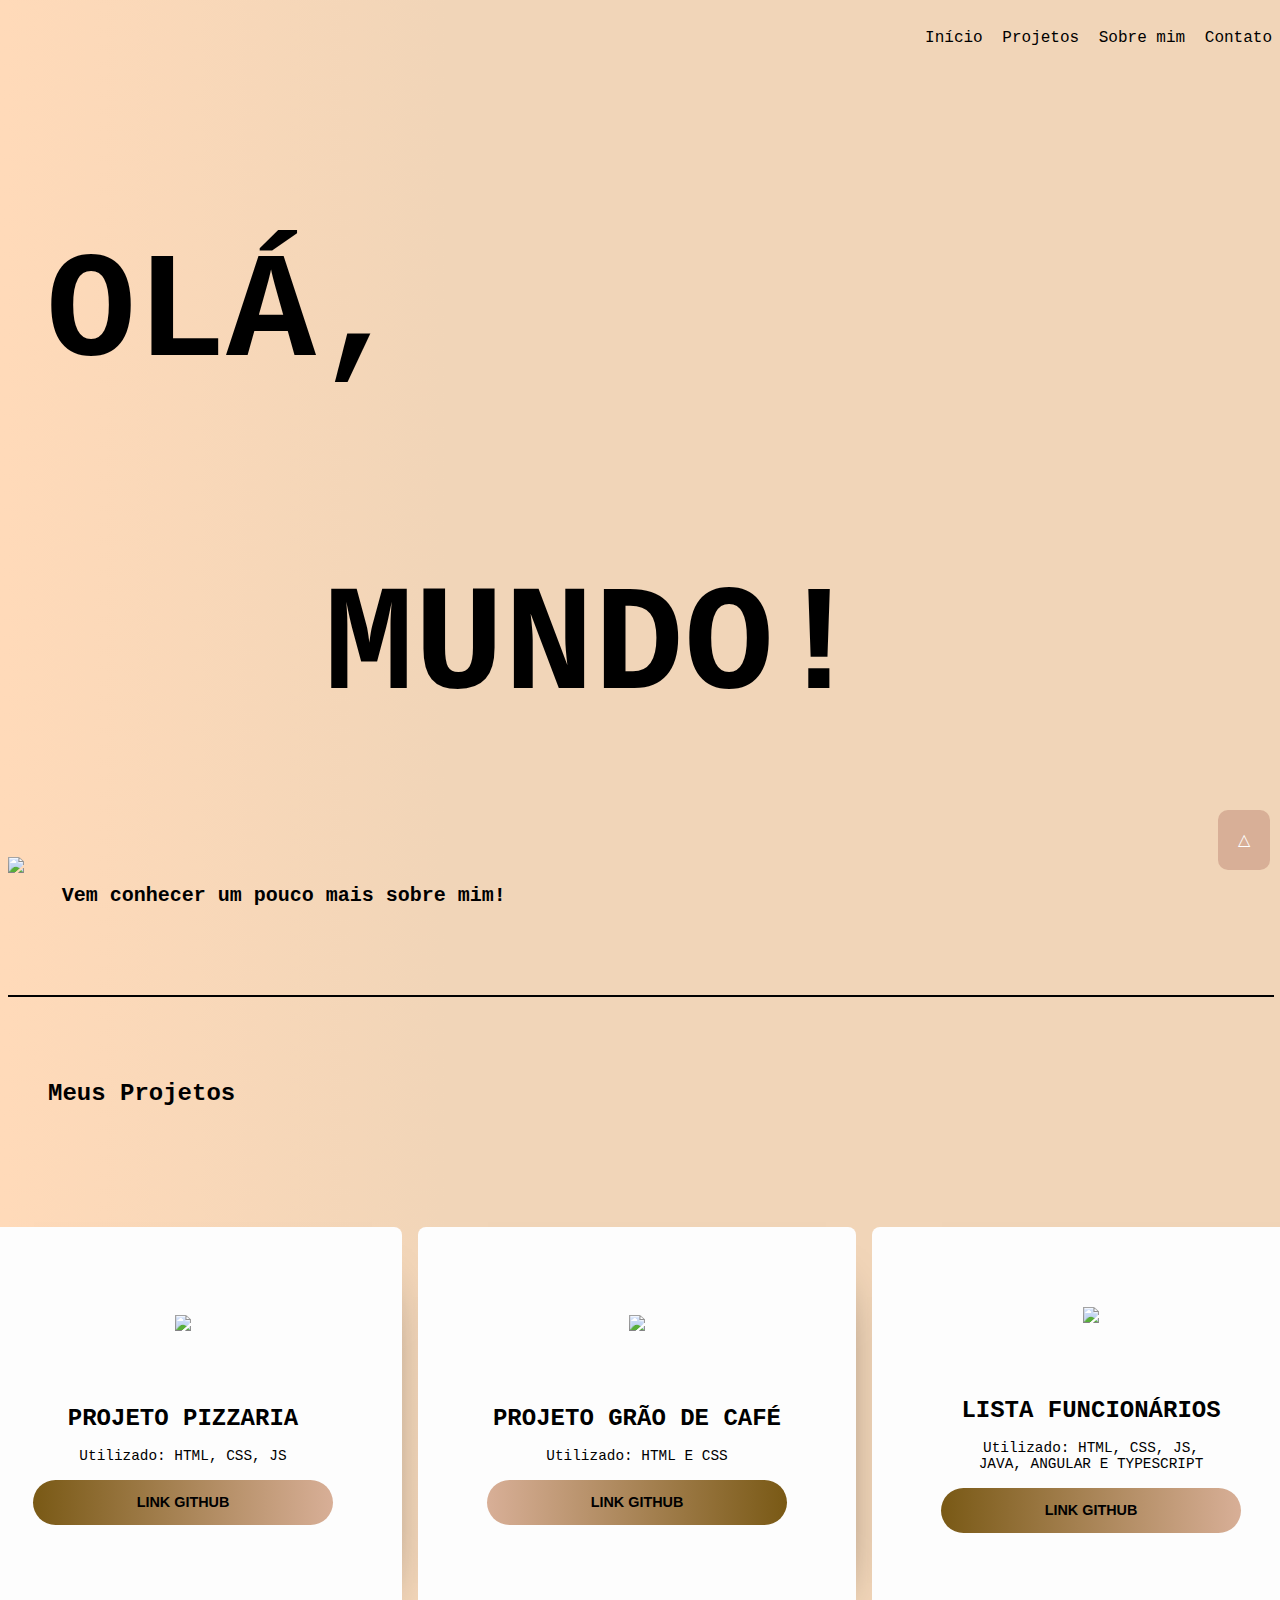
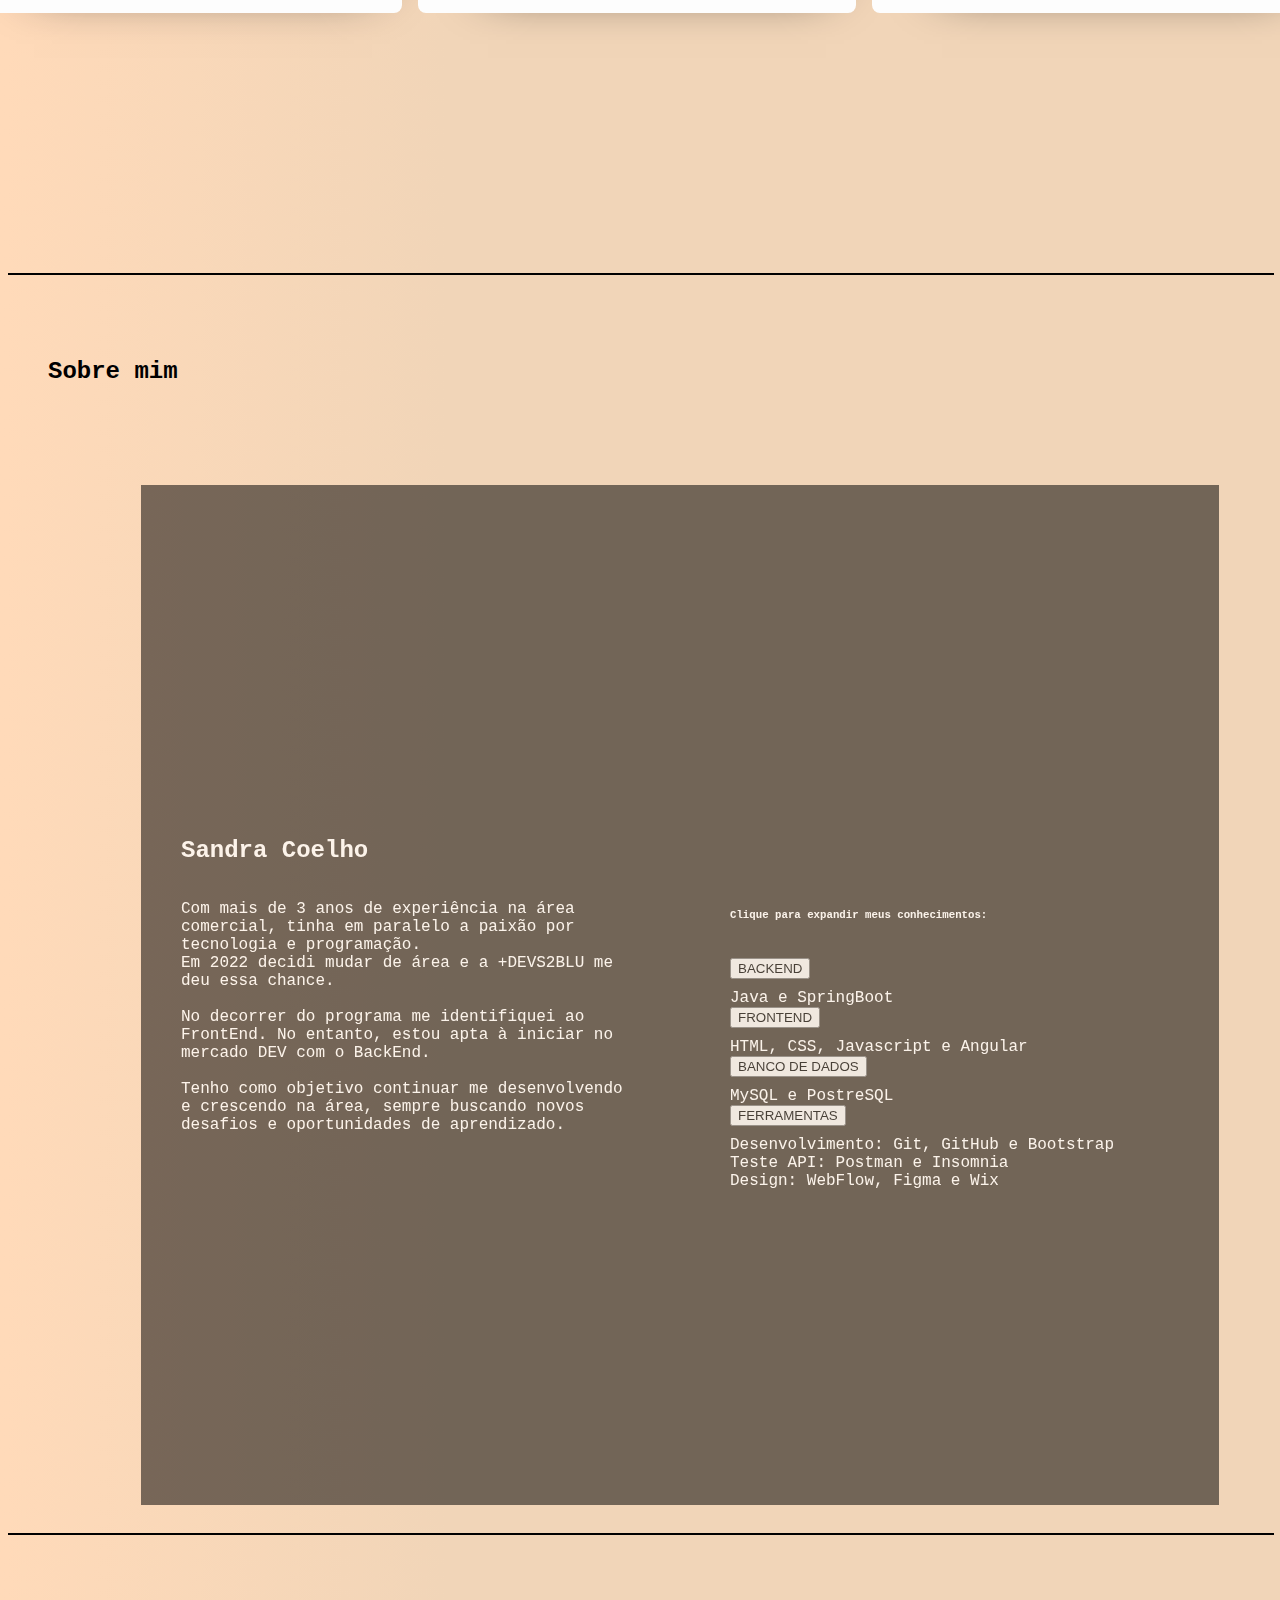
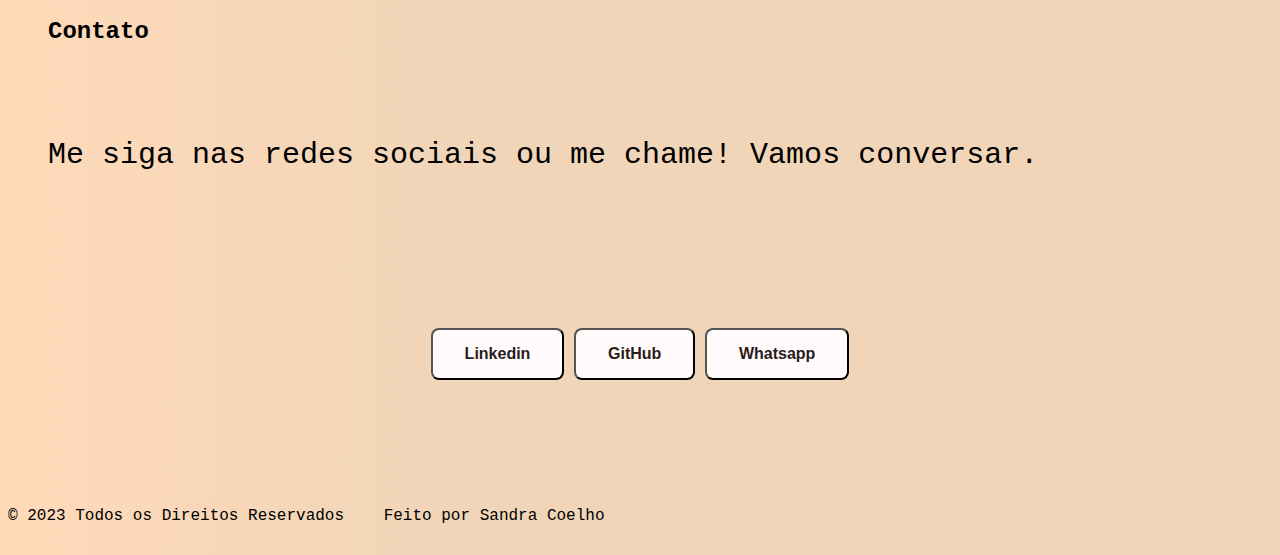
==== index.html @ 4a363ee5 "responsividade sobre mim e ajuster de cor" ====
<!DOCTYPE html>
<html lang="en">
<head>
    <meta charset="UTF-8">
    <meta http-equiv="X-UA-Compatible" content="IE=edge">
    <meta name="viewport" content="width=device-width, initial-scale=1.0">
    <link rel="stylesheet" href="css/bootstrap.min.css">
    <link rel="stylesheet" href="icofont/icofont.min.css">
    <link rel="stylesheet" href="css/main.css">
       
    <title>Sandra Coelho</title>
</head>
<body>

<nav class="navbar">
        <!-- NAVEGAÇÃO MENU -->
    <ul class="nav-links">
        <!-- CHECKBOX  -->
        <input type="checkbox" id="checkbox_toggle" />
        <label for="checkbox_toggle" class="hamburger">&#9776;</label>
        <!-- NAVEGAÇÃO MENUS -->
        <div class="menu">
        <ul>     
        <li><a href="#secao0">Início</a></li>       
        <li><a href="#secao1">Projetos</a></li>
        <li><a href="#secao2">Sobre mim</a></li>           
        <li><a href="#secao3">Contato</a></li>           
        </ul>
    </div>
     </ul>
</nav>
   
    <!--BOTÃO VOLTAR AO TOPO-->
    <abbr title="VOLTE AO TOPO"><a id="link-topo" href="#" alt="Volte ao topo!">△</a></abbr>

<main id="secao0">
    <H2 class="hello">OLÁ,</H2>
    <H2 class="world">MUNDO!</H2>
    <div class="lado">
    <img class="tchau" src="img/tchau.png" width="30px">
    <h4 class="bem-vindo">Vem conhecer um pouco mais sobre mim!</h4>    
    </div>  
    
    <div class="iconsSocial">
        <a href="https://www.linkedin.com/in/sandra-coelho-38a08317a/" target="_blank"><i class="icofont-linkedin"></i></a> 
        <a href="https://api.whatsapp.com/send?phone=5547991104702&text=Oi!%20Acabei%20de%20ver%20seu%20portf%C3%B3lio.%20Vamos%20conversar?%20:)" target="_blank"><i class="icofont-whatsapp"></i></a>
        <a href="https://github.com/cuelhosandra" target="_blank"><i class="icofont-github"></i></a>
    </div>
</main> 
<br><br>
<div class="linha-divisoria"></div>

<!--CARDS COM ALGUNS PROJETOS-->
<h2 class="aquiEstao" id="secao1">Meus Projetos</h2>
<main class="cards">
    <div class="espaco">
    <section class="card contact">
        <div class="icon">
            <img src="img/cafe5.jpg">
        </div>
        <h3>PROJETO PIZZARIA</h3>
        <span>Utilizado: HTML, CSS, JS</span>
        <a href="https://github.com/cuelhosandra/ImersaoAlura" target="_blank"><button>Link GitHub</button></a>
    </section>
    <section class="card shop">
        <div class="icon">
            <img src="img/cafe.jpg">
        </div>
        <h3>PROJETO GRÃO DE CAFÉ</h3>
        <span>Utilizado: HTML E CSS</span>
        <a href="https://github.com/cuelhosandra/GraodeCafe" target="_blank"><button>Link GitHub</button></a>
    </section>
    <section class="card about">
        <div class="icon">
            <img src="img/cafe3.jpg">
        </div>
        <h3>LISTA FUNCIONÁRIOS</h3>
        <span>Utilizado: HTML, CSS, JS, JAVA, ANGULAR E TYPESCRIPT </span>
        <a href="https://github.com/cuelhosandra/ImersaoAlura" target="_blank"><button>Link GitHub</button></a>
    </section>
    </div>  
</main>

<div class="linha-divisoria"></div>

  <main id="secao2">        
    <h2 class="sobreMim">Sobre mim</h2>          
</main>
<div class="section-2 wf-section">
    <div class="wrapper about">
        <div class="column about">
            <div class="project-info head">                
                <br>
                <h2>Sandra Coelho</h2>
                <div style="display:flex;">                    
                    <p style="flex:1" clas="textoSobre">Com mais de 3 anos de experiência na área comercial, tinha em paralelo a paixão por tecnologia e programação.<br>            
                    Em 2022 decidi mudar de área e a +DEVS2BLU me deu essa chance.<br><br>
                  No decorrer do programa me identifiquei ao FrontEnd. No entanto, estou apta à iniciar no mercado DEV com o BackEnd.<br><br> 
                    Tenho como objetivo continuar me desenvolvendo e crescendo na área, sempre buscando novos desafios e oportunidades de aprendizado.</p>
                    <p class="textoSobre-mobile">Após me identificar com a área DEV, decidi sair do setor comercial e por meio do programa +DEVS2BLU, tive a oportunidade de criar conhecimentos incríveis. Meu objetivo é buscar novos desafios e oportunidades de aprendizado.</p>


                        <div class="linguagens" style="flex:1;">
                        <h6>Clique para expandir meus conhecimentos: <br><br></h6>                        
                        <button type="button" class="btn btn-light" data-toggle="collapse" data-target="#demo1">BACKEND</button>
                        <div id="demo1" class="collapse">Java e SpringBoot</div>
                        <button type="button" class="btn btn-light" data-toggle="collapse" data-target="#demo2">FRONTEND</button>
                        <div id="demo2" class="collapse">HTML, CSS, Javascript e Angular</div>    
                        <button type="button" class="btn btn-light" data-toggle="collapse" data-target="#demo3">BANCO DE DADOS</button>
                        <div id="demo3" class="collapse">MySQL e PostreSQL</div>
                        <button type="button" class="btn btn-light" data-toggle="collapse" data-target="#demo4">FERRAMENTAS</button>
                        <div id="demo4" class="collapse">Desenvolvimento: Git, GitHub e Bootstrap <br> Teste API: Postman e Insomnia <br> Design: WebFlow, Figma e Wix</div>    
                    </div>
                </div>
            </div>
        </div>
    </div>
</div>
<br>
<div class="linha-divisoria"></div>
<!--CONTATOS-->
<main id="secao3">
    <h2 class="contato">Contato</h2>
    </div>        
</main>

<p class="textoSocial">Me siga nas redes sociais ou me chame! Vamos conversar.</p>
<div class="contatos">
    <!-- <h2>Escolha a rede social:</h2>     -->
    <section class="container-contatos">
    <div class="linksContatos">
    <a href="https://www.linkedin.com/in/sandra-coelho-38a08317a/" target="bla
    " class="linkedin"><button class="botao">Linkedin</button></a>
    <a href="https://github.com/cuelhosandra" target="blank" class="github"><button class="botao">GitHub</button></a>
    <a href="https://api.whatsapp.com/send?phone=5547991104702&text=Oi!%20Acabei%20de%20ver%20seu%20portf%C3%B3lio.%20Vamos%20conversar?%20:)" target="blank" class="whatsapp"><button class="botao">Whatsapp</button></a>
    </div>
</div>
    </section>
  
    <!--FOOTER-->
<footer class="page-footer"> 
  <div class="container">
  © 2023 Todos os Direitos Reservados
  <a class="right" href="https://www.linkedin.com/in/sandra-coelho-38a08317a/" target="bl
  ">Feito por Sandra Coelho</a> 
  </div>  
</footer>
        
    <script src="https://code.jquery.com/jquery-3.2.1.slim.min.js" integrity="sha384-KJ3o2DKtIkvYIK3UENzmM7KCkRr/rE9/Qpg6aAZGJwFDMVNA/GpGFF93hXpG5KkN" crossorigin="anonymous"></script>
    <script src="https://cdnjs.cloudflare.com/ajax/libs/popper.js/1.12.9/umd/popper.min.js" integrity="sha384-ApNbgh9B+Y1QKtv3Rn7W3mgPxhU9K/ScQsAP7hUibX39j7fakFPskvXusvfa0b4Q" crossorigin="anonymous"></script>
    <script src="https://maxcdn.bootstrapcdn.com/bootstrap/4.0.0/js/bootstrap.min.js" integrity="sha384-JZR6Spejh4U02d8jOt6vLEHfe/JQGiRRSQQxSfFWpi1MquVdAyjUar5+76PVCmYl" crossorigin="anonymous"></script>
    <scipt src="js/bootstrap.bundle.min.js"></script>
    <script src="js/app.js"></script>

</body>
</html>
---- css/main.css ----
body{
background: linear-gradient(90deg, #ffdab9 0%, #f1d5b8 35%);
font-family: 'Courier New', Courier, monospace;
}


/*PROPRIEDADES DA NAVBAR*/
a {
    text-decoration: none;
   }
li {
    list-style: none;
   }
   .navbar {
    display: flex;
    align-items: center;
    height: 60px;
  }
  
  .nav-links {
    display: flex;
    align-items: center;
    justify-content: flex-end;
    height: 100%;
    flex: 1;
  }
  
  .menu {
    display: flex;
    align-items: center;
    justify-content: flex-end;
    list-style: none;
    flex-wrap: nowrap;
    height: 100%;
  }
  
  .menu li {
    display: inline-block;
    margin-left: 10px;
    
  }
   .nav-links a {
    color: black;

   }
   
   .menu li:hover {
    background-color: #ffcb9e;
    border-radius: 5px;
    transition: 0.3s ease;
    padding: 19px;
   }
   .menu li {
    margin-left: 10px;
   }
 
  

input[type=checkbox]{
    display: none;
   } 
   /*HAMBURGER MENU*/
   .hamburger {
    display: none;
    font-size: 24px;
    user-select: none;
   }
    /*RESPONSIVIDADE NAVBAR*/
   @media (max-width: 768px) {
   .menu { 
    display:none;
    position: absolute;
    background-color:#ffcb9e;
    right: 0;
    left: 0;
    text-align: center;
    padding: 16px 0;
   }
   .menu li:hover {
    display: inline-block;
    background-color:#ffdab9;
    transition: 0.3s ease;
   }
   .menu li + li {
    margin-top: 12px;
   }
   input[type=checkbox]:checked ~ .menu{
    display: block;
   }
   .hamburger {
    display: block;
   }
 
   }

/*INÍCIO */

.hello, .world{
    font-size: 150px;
}

.hello{
    padding: 3%;
}
.world{
    padding-left: 25%;
    font-weight: bold;
}

.bem-vindo, .fiqueAVontade{
    color: rgb(0, 0, 0);
    font-size: 20px;
    padding-left: 4%;
}

.lado{
    display: flex;
    justify-content:left;
    padding-right: 53%;
    
}

.empurrar{
    float: right;
}


.aquiEstao, .sobreMim, .contato{
    padding-top: 5%;
    padding-left: 40px;
    font-weight: bold;
    color: rgb(0, 0, 0);
}

.iconsSocial{
    padding-top: 25px;
    padding-left: 58px;
    font-size: 25px;
}

.iconsSocial i{
    color: black;
}


/*LINK TOPO*/

#link-topo{
    text-decoration: none;
    color: white;
    background-color: #d8af97;
    padding: 20px;
    border-radius: 10px;
    position: fixed;
    right: 10px;
    bottom: 30px;   
}

#link-topo:hover{
    background-color: #ffda89;
}


/*CARDS - PROJETOS*/

main.cards {
    display: flex;
    justify-content: center;
    padding: 260px;
    padding-top: 100px;
    padding-left: 270px;
}

main.cards .espaco {
    display: flex;
}

main.cards section.card {
    display: flex;
    flex-direction: column;
    justify-content: center;
    align-items: center;
    text-align: center;
    background: rgb(253, 253, 253);
    padding: 5rem 1.5rem;
    border-radius: 8px;
    max-height: 300px;
    width: 390px;
    overflow: hidden;
    margin-right: 1rem;

}

main.cards section.card:first-child {
    margin-left: 0;
}

main.cards section.card .icon {
    width: 94px;
    height: 74px;
}

main.cards section.card img {
    width: 100%;
}

main.cards section.card h3 {
    font-size: 24px;
    margin: 16px 0;
}

main.cards section.card span {
    font-weight: 380;
    max-width: 240px;
    font-size: 90%;
    margin-bottom: 16px;
}

main.cards section.card button {
    padding: 0.5rem 1rem;
    text-transform: uppercase;
    border-radius: 32px;
    border: 0;
    cursor: pointer;
    font-size: 90%;
    width: 300px;
    height: 45px;
    font-weight: bold;
    color: #000000;
    margin-bottom: 16px 0;
}

main.cards section.card.contact button {
    background: linear-gradient(to right, #795915, #d8af97);
}
main.cards section.card.shop button {
    background: linear-gradient(to right, #d8af97, #795915);
}
main.cards section.card.about button {
    background: linear-gradient(to right, #795915, #d8af97);
}

main.cards section.card.contact {
    box-shadow: 20px 20px 50px -50px #1a191b;
}
main.cards section.card.shop {
    box-shadow: 20px 20px 50px -50px #000000;
}
main.cards section.card.about {
    box-shadow: 20px 20px 50px -50px #080707;
}

.linha-divisoria {
    width: 100%;
    border: 1px solid #000;
    
}

/*SOBRE MIM*/

.textoSobre-mobile {
    display: none;
  }
.wrapper.about{
    background-image: url(../img/avatar.png);
    background-repeat: no-repeat;
    background-position: right;
    background-size: 50% 50%;      
    opacity: 70%;
    padding: 5em 1px 10px 1px;

}
.column.about{
    display: -webkit-box;
    display: -webkit-flex;
    display: -ms-flexbox;
    display: flex;
    overflow: visible;
    width: 50%;
    height: auto;
    min-height: 100vh;
    padding-left: 15vw;
    -webkit-box-align: center;
    -webkit-align-items: center;
    -ms-flex-align: center;
    align-items: center;
    -webkit-box-flex: 0;
    -webkit-flex: 0 0 auto;
    -ms-flex: 0 0 auto;
    flex: 0 0 auto;
    background-color: rgba(0, 0, 0, 0.75);
    color: white;
}

.column.about:hover{
    background-color: rgba(0, 0, 0, 0.75);
    opacity: 1;
}

.wrapper-info.about{
    width: 100%;
    padding-top: 5vh;
    padding-bottom: 5vh;
    border-bottom: 1px none #e4e4e4;

}

.column.about{
    width: auto;
    padding-right: 10vw;
    padding-left: 10vw;
}

.column.about{
    width: 100%;
}

.column.about{
    padding: 60px 40px;
}

.wrapper-info.about{
    padding-right: 40px;
    padding-left: 40px;
    -webkit-box-orient: vertical;
    -webkit-box-direction: normal;
    -webkit-flex-direction: column;
    -ms-flex-direction: column;
    flex-direction: column;
}

button.btn {
    display: block;
    margin-bottom: 10px;
    
    
}

.linguagens{
    padding-left: 100px;
}

/*CONTATOS*/

.contatos{
    display: flex;
    justify-content: space-around;
    padding: 10%;
}
.botao {
    background-color: rgb(255, 251, 251); 
    border-radius: 8px;
    color: rgb(44, 27, 27);
    font-weight: bold;
    padding: 15px 32px;
    text-align: center;
    text-decoration: none;
    display: inline-block;
    font-size: 16px;
}

.botao:hover {
    box-shadow: 0 12px 16px 0 rgba(0,0,0,0.24), 0 17px 50px 0 rgba(0,0,0,0.19);
} 



/* limitar altura do card*/
.card-img{
    max-height: 250px;
    overflow: hidden;
}

.textoSocial{
    padding-top: 5%;
    padding-left: 40px;
    font-size: 30px;
    color: rgb(0, 0, 0);
}

/*FOOTER*/
.right{
    text-decoration: none;
    color: #000;
    padding: 30px;
}

.right:hover{   
    color: #967735;
}
@media screen and (max-width: 720px){
.page-footer {
    font-size: 15px;
    bottom: 12px;
    padding: 30px;
    display: flex;
    flex-wrap: wrap;
    }    

.container{
    /* width: 300px; */
    height: 300px;
}

}

.section-2 {
    max-width: 1000px;
    margin: 0 auto;
  }
/*RESPONSIVIDADE*/
@media screen and (max-width: 720px) {

    body{
        background: linear-gradient(#fff0ef, #f1eae2);
    }
    .hello, .world {
        font-size: 50px;   
    }

    .hello{
        display: flex;
        justify-content: left;
        padding-left: 50px;
    }
    .bem-vindo{     
        font-size: 12px;
        padding-top: 15px;
    }

    .iconsSocial{
        padding-top: 0%;
        padding-left: 25px;
    }

    .tchau{
        height: 33px;
        padding-top: 15px;
    }

    main.cards {
        display: block;
        padding-left: 0;
      }
      main.cards section.card {
        width: 100%;
        margin-bottom: 32px;
      }
      main.cards section.card:last-child {
        margin-bottom: 0;
      }
    
    /* main.cards {
        padding-left: 0;
      
      }
      main.cards section.card {
        width: 100%;
      }
    main.cards {
        flex-direction: column;   
        padding-left: 40px; 
    }

    main.cards section.card {
        margin-left: 0;
        margin-bottom: 32px;
        width: 305px;
    }

    main.cards section.card:last-child {
        margin-bottom: 0;
    }

    main.cards section.card button {
        font-size: 70%;
        width: 250px;
    } */

    .aquiEstao, .sobreMim, .contato{
        padding-right: 140px;
        padding-top: 40px;
    }
  
    .wrapper.about{
        background-image: url(../img/avatar.png);
        background-repeat: no-repeat;
        background-position: right;
        background-size: 100%;      
        opacity: 70%;
        padding: 5em 1px 10px 1px;
    
    }
    .about {
        width: 100%;
      }

      .wrapper .column.about .project-info.head p {
        display: none;
      }

      .wrapper .column.about .project-info.head h6 {
        font-size:12px;
        align-items: center;
      }

      .wrapper .column.about .project-info.head .textoSobre-mobile {
        display: block;
        text-align: center;
        font-size: 12px;
        padding-left: 90px;
    }


    .wrapper.about .column.about .project-info > div {
        display: flex;
        flex-direction: row-reverse;
        align-items: center;
      }
      
      .linguagens {
        flex: 1;
        padding-left: 10px;
      }
      
      .textoSobre {
        flex: 1;
        margin-right: 20px;
      }

      .btn {
        padding: 0.5rem 0.8rem;
        border-radius: 0.25rem;
        font-size: 12px;

      }
      h2 {
        font-size: 2rem;
    }

    .container-contatos {
        flex-direction: column; 
        text-align: center; 
      }
      
    .linkedin {
        padding: 10px;
        flex: 50%;
      }

    .github {
        padding: 10px;
        flex: 50%;
      }    

}
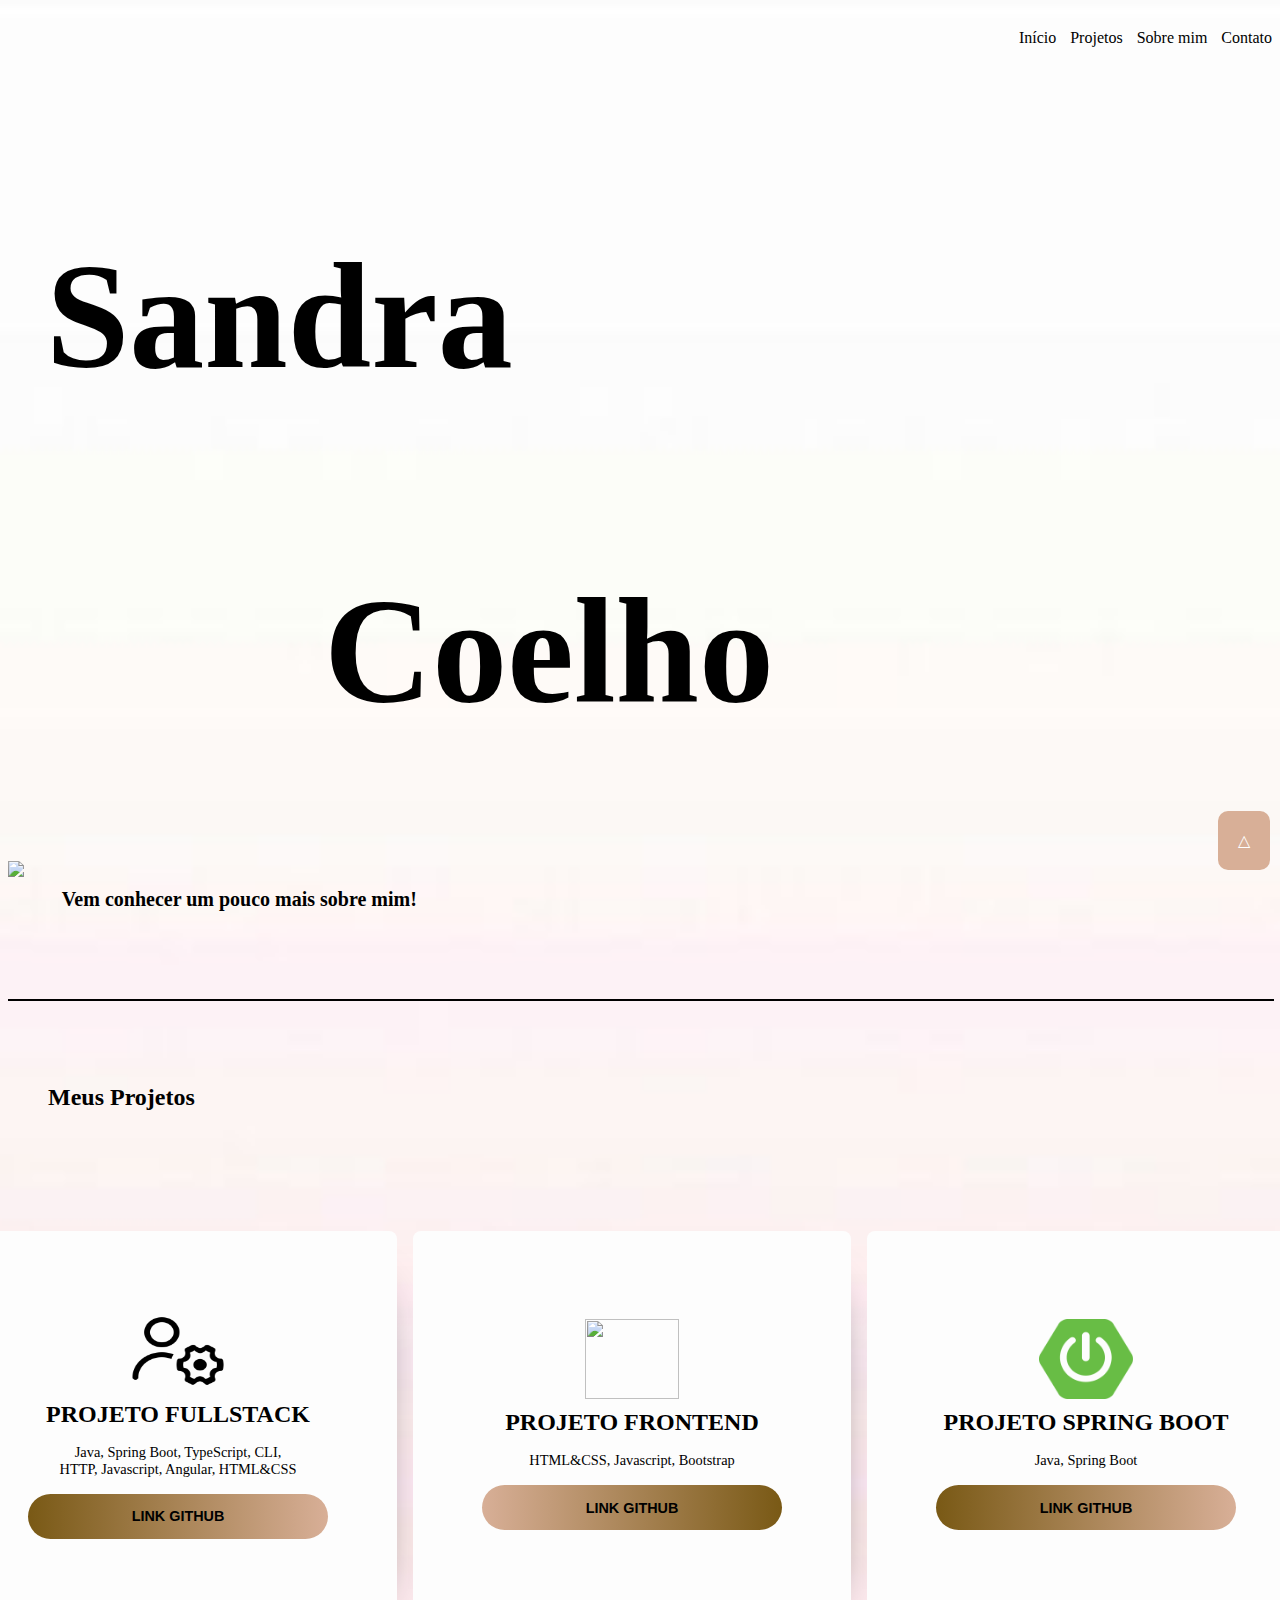
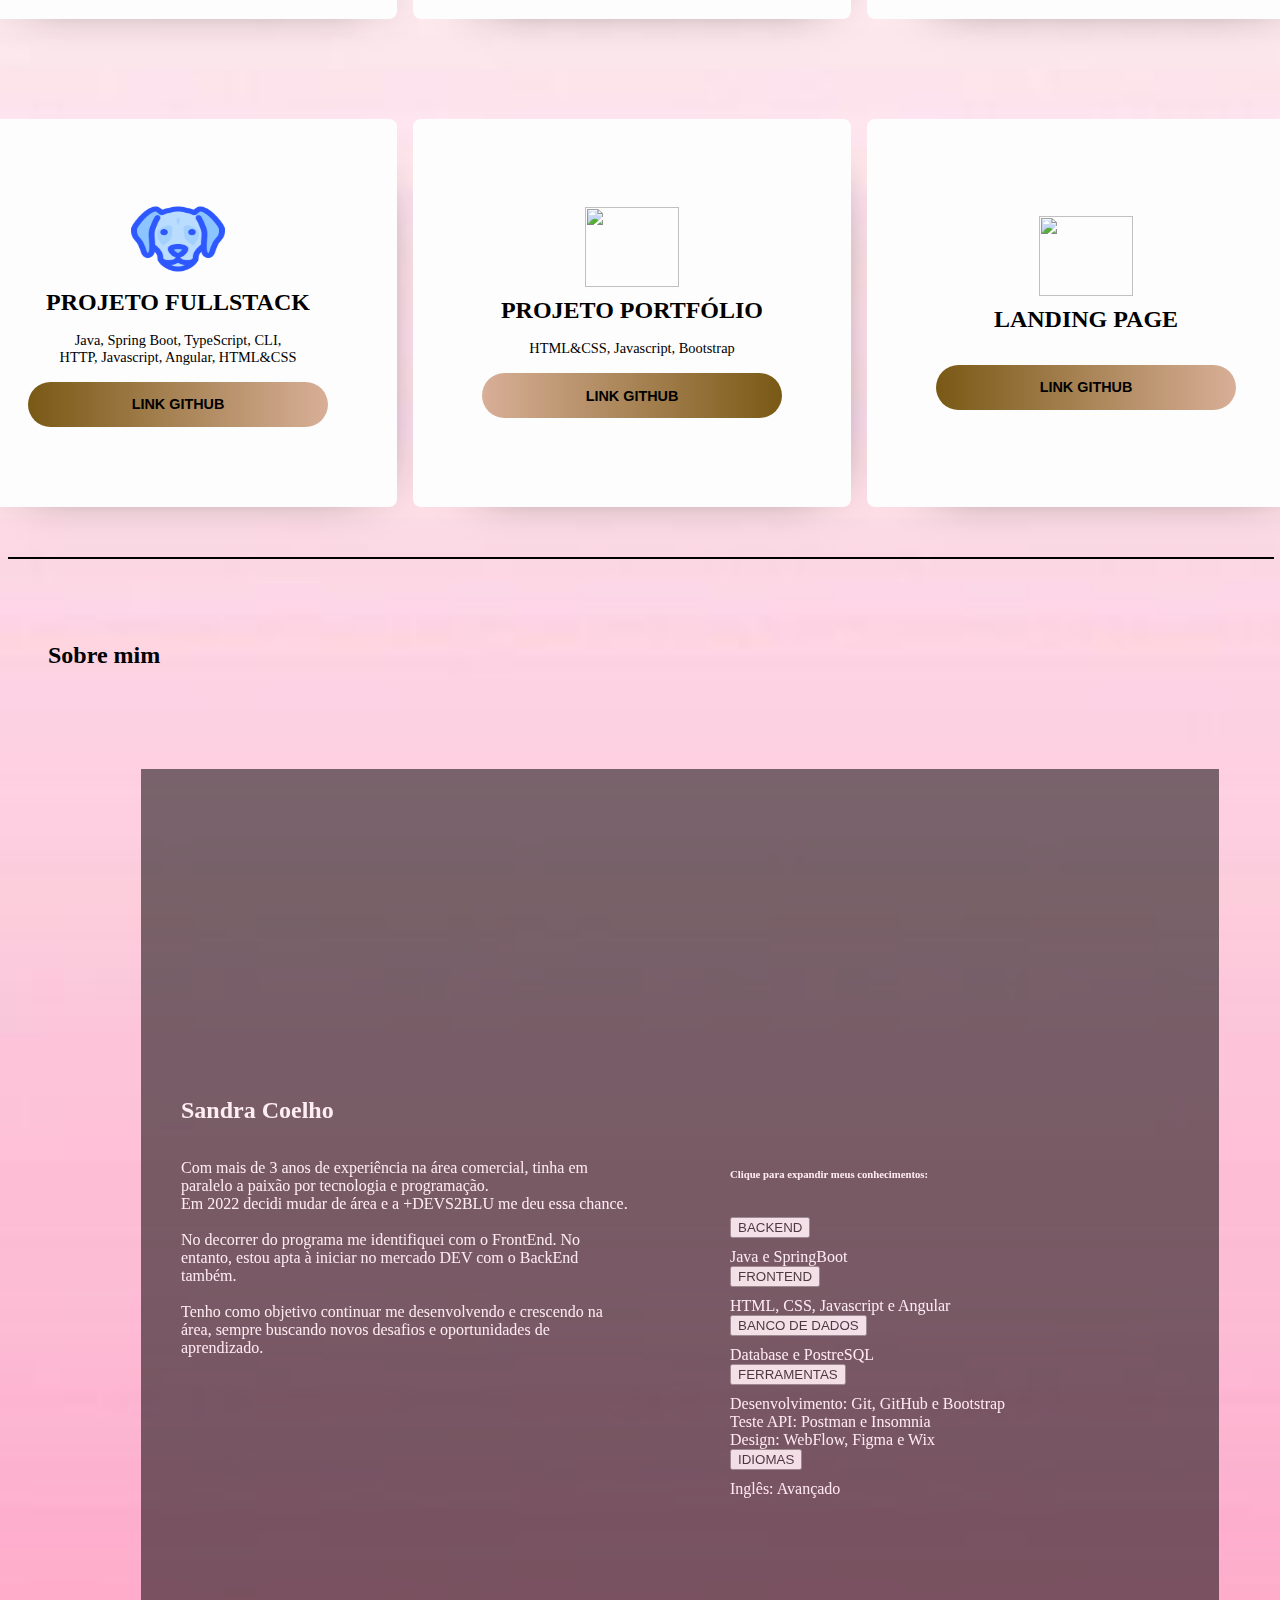
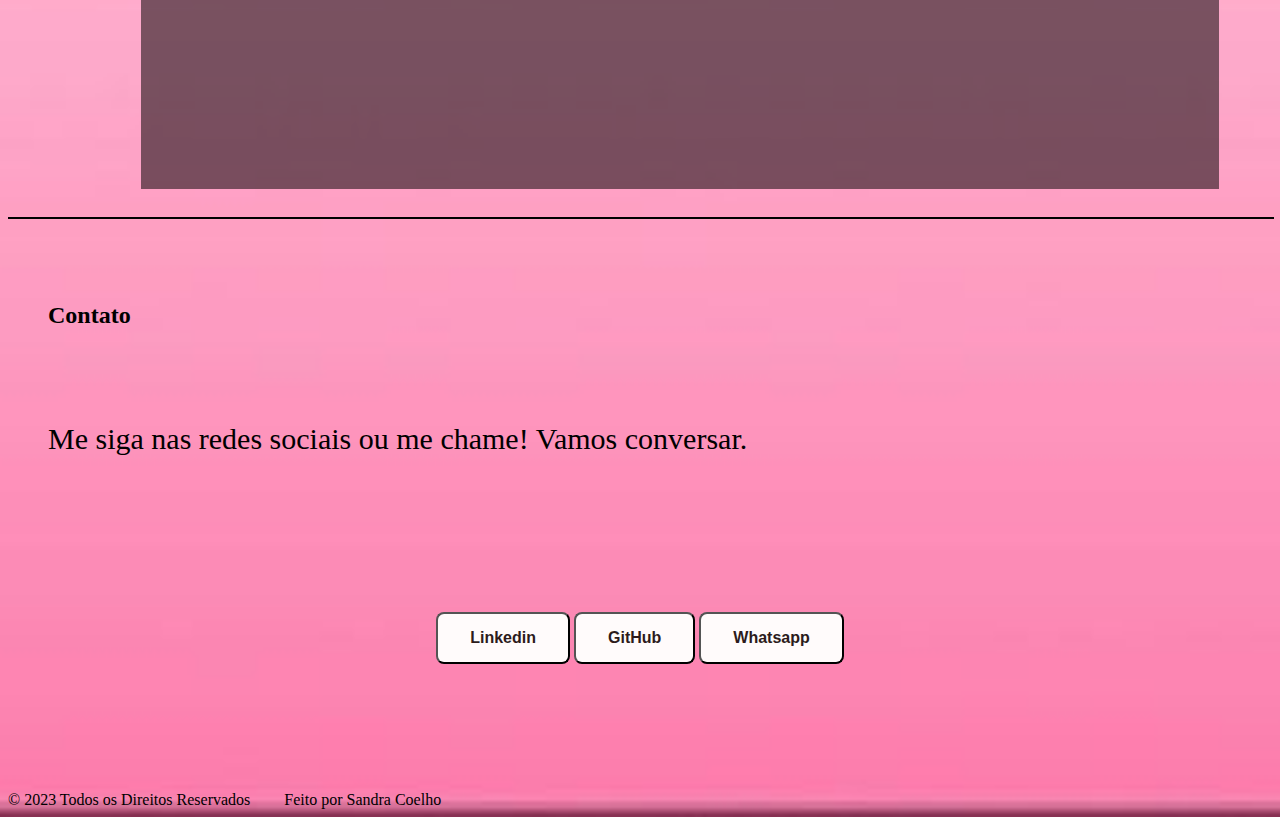
==== commit db1e6013: "otimizacao de detalhes" ====
--- a/index.html
+++ b/index.html
@@ -8,7 +8,19 @@
     <link rel="stylesheet" href="icofont/icofont.min.css">
     <link rel="stylesheet" href="css/main.css">
        
+    <style>
+        body{
+/* background: linear-gradient(90deg, #ffdab9 0%, #f1d5b8 35%);
+font-family: 'Courier New', Courier, monospace; */
+background-image: url("img/background.jpg");
+background-repeat: no-repeat;
+background-size: cover;
+background-attachment:scroll;
+}
+
+    </style>
     <title>Sandra Coelho</title>
+
 </head>
 <body>
 
@@ -21,21 +33,23 @@
         <!-- NAVEGAÇÃO MENUS -->
         <div class="menu">
         <ul>     
-        <li><a href="#secao0">Início</a></li>       
-        <li><a href="#secao1">Projetos</a></li>
-        <li><a href="#secao2">Sobre mim</a></li>           
-        <li><a href="#secao3">Contato</a></li>           
+        <li><a href="#secao0" onclick="hideMenu()">Início</a></li>       
+        <li><a href="#secao1" onclick="hideMenu()">Projetos</a></li>
+        <li><a href="#secao2" onclick="hideMenu()">Sobre mim</a></li>           
+        <li><a href="#secao3" onclick="hideMenu()">Contato</a></li>           
         </ul>
     </div>
      </ul>
 </nav>
    
     <!--BOTÃO VOLTAR AO TOPO-->
+    <div class="top">
     <abbr title="VOLTE AO TOPO"><a id="link-topo" href="#" alt="Volte ao topo!">△</a></abbr>
+    </div>
 
 <main id="secao0">
-    <H2 class="hello">OLÁ,</H2>
-    <H2 class="world">MUNDO!</H2>
+    <H2 class="hello">Sandra</H2>
+    <H2 class="world">Coelho</H2>
     <div class="lado">
     <img class="tchau" src="img/tchau.png" width="30px">
     <h4 class="bem-vindo">Vem conhecer um pouco mais sobre mim!</h4>    
@@ -56,31 +70,58 @@
     <div class="espaco">
     <section class="card contact">
         <div class="icon">
-            <img src="img/cafe5.jpg">
+            <img src="img/employee.png" height="80px">
         </div>
-        <h3>PROJETO PIZZARIA</h3>
-        <span>Utilizado: HTML, CSS, JS</span>
-        <a href="https://github.com/cuelhosandra/ImersaoAlura" target="_blank"><button>Link GitHub</button></a>
+        <h3>PROJETO FULLSTACK</h3>
+        <span>Java, Spring Boot, TypeScript, CLI, HTTP, Javascript, Angular, HTML&CSS</span>
+        <a href="https://github.com/cuelhosandra/EmployeeManager-Fullstack" target="_blank"><button>Link GitHub</button></a>
     </section>
     <section class="card shop">
         <div class="icon">
-            <img src="img/cafe.jpg">
+            <img src="img/soi.png" height="80px">
         </div>
-        <h3>PROJETO GRÃO DE CAFÉ</h3>
-        <span>Utilizado: HTML E CSS</span>
-        <a href="https://github.com/cuelhosandra/GraodeCafe" target="_blank"><button>Link GitHub</button></a>
+        <h3>PROJETO FRONTEND</h3>
+        <span>HTML&CSS, Javascript, Bootstrap</span>
+        <a href="https://github.com/cuelhosandra/TrabalhoProd.Cultural" target="_blank"><button>Link GitHub</button></a>
     </section>
     <section class="card about">
         <div class="icon">
-            <img src="img/cafe3.jpg">
+            <img src="img/spring.png" height="80px">
         </div>
-        <h3>LISTA FUNCIONÁRIOS</h3>
-        <span>Utilizado: HTML, CSS, JS, JAVA, ANGULAR E TYPESCRIPT </span>
-        <a href="https://github.com/cuelhosandra/ImersaoAlura" target="_blank"><button>Link GitHub</button></a>
-    </section>
+        <h3>PROJETO SPRING BOOT</h3>
+        <span>Java, Spring Boot</span>
+        <a href="https://github.com/cuelhosandra/VideoLocadora-SpringBoot" target="_blank"><button>Link GitHub</button></a>
+    </section>    
     </div>  
 </main>
-
+<main class="cards section2">
+    <div class="espaco">
+    <section class="card contact">
+        <div class="icon">
+            <img src="img/dog.png" height="80px">
+        </div>
+        <h3>PROJETO FULLSTACK</h3>
+        <span>Java, Spring Boot, TypeScript, CLI, HTTP, Javascript, Angular, HTML&CSS</span>
+        <a href="https://github.com/cuelhosandra/PetShopFullStack" target="_blank"><button>Link GitHub</button></a>
+    </section>
+    <section class="card shop">
+        <div class="icon">
+            <img src="img/tchau.png" height="80px">
+        </div>
+        <h3>PROJETO PORTFÓLIO</h3>
+        <span>HTML&CSS, Javascript, Bootstrap</span>
+        <a href="https://github.com/cuelhosandra/Portfolio" target="_blank"><button>Link GitHub</button></a>
+    </section>
+    <section class="card about">
+        <div class="icon">
+            <img src="img/embreve.png" height="80px">
+        </div>
+        <h3>LANDING PAGE</h3>
+        <span></span>
+        <a href="https://github.com/cuelhosandra" target="_blank"><button>Link GitHub</button></a>
+    </section>    
+    </div>  
+</main>
 <div class="linha-divisoria"></div>
 
   <main id="secao2">        
@@ -95,7 +136,7 @@
                 <div style="display:flex;">                    
                     <p style="flex:1" clas="textoSobre">Com mais de 3 anos de experiência na área comercial, tinha em paralelo a paixão por tecnologia e programação.<br>            
                     Em 2022 decidi mudar de área e a +DEVS2BLU me deu essa chance.<br><br>
-                  No decorrer do programa me identifiquei ao FrontEnd. No entanto, estou apta à iniciar no mercado DEV com o BackEnd.<br><br> 
+                  No decorrer do programa me identifiquei com o FrontEnd. No entanto, estou apta à iniciar no mercado DEV com o BackEnd também.<br><br> 
                     Tenho como objetivo continuar me desenvolvendo e crescendo na área, sempre buscando novos desafios e oportunidades de aprendizado.</p>
                     <p class="textoSobre-mobile">Após me identificar com a área DEV, decidi sair do setor comercial e por meio do programa +DEVS2BLU, tive a oportunidade de criar conhecimentos incríveis. Meu objetivo é buscar novos desafios e oportunidades de aprendizado.</p>
 
@@ -107,9 +148,11 @@
                         <button type="button" class="btn btn-light" data-toggle="collapse" data-target="#demo2">FRONTEND</button>
                         <div id="demo2" class="collapse">HTML, CSS, Javascript e Angular</div>    
                         <button type="button" class="btn btn-light" data-toggle="collapse" data-target="#demo3">BANCO DE DADOS</button>
-                        <div id="demo3" class="collapse">MySQL e PostreSQL</div>
+                        <div id="demo3" class="collapse">Database e PostreSQL</div>
                         <button type="button" class="btn btn-light" data-toggle="collapse" data-target="#demo4">FERRAMENTAS</button>
-                        <div id="demo4" class="collapse">Desenvolvimento: Git, GitHub e Bootstrap <br> Teste API: Postman e Insomnia <br> Design: WebFlow, Figma e Wix</div>    
+                        <div id="demo4" class="collapse">Desenvolvimento: Git, GitHub e Bootstrap <br> Teste API: Postman e Insomnia <br> Design: WebFlow, Figma e Wix</div> 
+                        <button type="button" class="btn btn-light" data-toggle="collapse" data-target="#demo5">IDIOMAS</button>
+                        <div id="demo5" class="collapse">Inglês: Avançado</div>   
                     </div>
                 </div>
             </div>
--- a/css/main.css
+++ b/css/main.css
@@ -1,9 +1,3 @@
-body{
-background: linear-gradient(90deg, #ffdab9 0%, #f1d5b8 35%);
-font-family: 'Courier New', Courier, monospace;
-}
-
-
 /*PROPRIEDADES DA NAVBAR*/
 a {
     text-decoration: none;
@@ -45,7 +39,7 @@
    }
    
    .menu li:hover {
-    background-color: #ffcb9e;
+    background-color: #d8af97;
     border-radius: 5px;
     transition: 0.3s ease;
     padding: 19px;
@@ -70,12 +64,14 @@
    .menu { 
     display:none;
     position: absolute;
-    background-color:#ffcb9e;
+    background-color:#fff2e7;
     right: 0;
     left: 0;
     text-align: center;
     padding: 16px 0;
-   }
+    font-size: 15px;
+   }
+
    .menu li:hover {
     display: inline-block;
     background-color:#ffdab9;
@@ -163,16 +159,20 @@
 
 /*CARDS - PROJETOS*/
 
+main.cards.section2{
+    padding-bottom: 50px;
+}
 main.cards {
     display: flex;
     justify-content: center;
     padding: 260px;
     padding-top: 100px;
-    padding-left: 270px;
+    padding-bottom: 0px;
 }
 
 main.cards .espaco {
     display: flex;
+    
 }
 
 main.cards section.card {
@@ -265,7 +265,7 @@
     background-image: url(../img/avatar.png);
     background-repeat: no-repeat;
     background-position: right;
-    background-size: 50% 50%;      
+    background-size: 50% 80%;      
     opacity: 70%;
     padding: 5em 1px 10px 1px;
 
@@ -414,6 +414,24 @@
     body{
         background: linear-gradient(#fff0ef, #f1eae2);
     }
+
+
+    #link-topo{
+        text-decoration: none;
+        color: white;
+        background-color: #d8af97;
+        padding: 20px;
+        border-radius: 10px;
+        position: fixed;
+        right: 10px;
+        bottom: 30px;   
+    }
+    .top{
+        position: fixed;
+        top: 0;
+        left: 0;
+        z-index: 9999;
+    }
     .hello, .world {
         font-size: 50px;   
     }
@@ -439,43 +457,26 @@
     }
 
     main.cards {
-        display: block;
-        padding-left: 0;
-      }
-      main.cards section.card {
+        max-width: 100%;
+        padding: 16px;
+    }
+    main.cards .espaco {
+        display: flex;
+        flex-direction: column;
+    }
+    main.cards section.card {
         width: 100%;
-        margin-bottom: 32px;
-      }
+        margin-bottom: 16px;
+    }
+   
       main.cards section.card:last-child {
         margin-bottom: 0;
       }
-    
-    /* main.cards {
-        padding-left: 0;
-      
-      }
-      main.cards section.card {
-        width: 100%;
-      }
-    main.cards {
-        flex-direction: column;   
-        padding-left: 40px; 
-    }
-
-    main.cards section.card {
-        margin-left: 0;
-        margin-bottom: 32px;
-        width: 305px;
-    }
-
-    main.cards section.card:last-child {
-        margin-bottom: 0;
-    }
-
-    main.cards section.card button {
+
+      main.cards section.card button {
         font-size: 70%;
         width: 250px;
-    } */
+      }
 
     .aquiEstao, .sobreMim, .contato{
         padding-right: 140px;
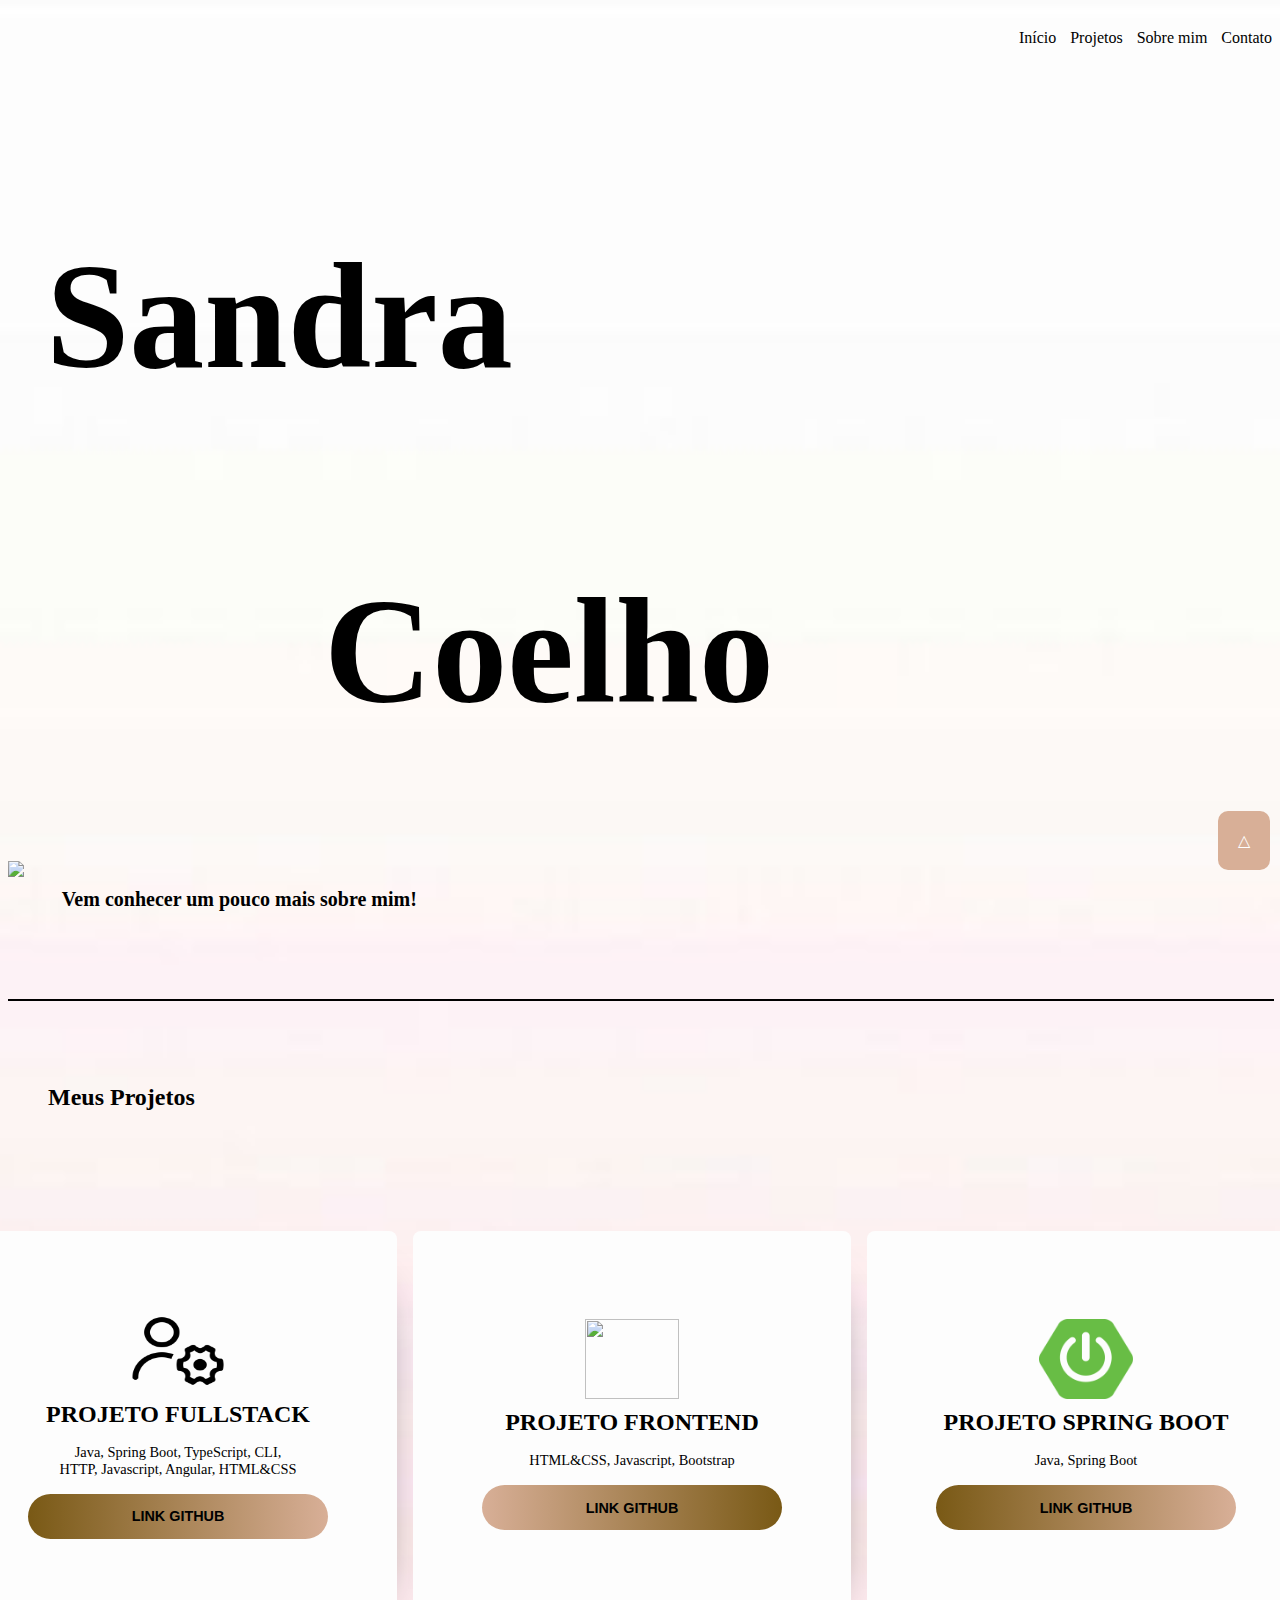
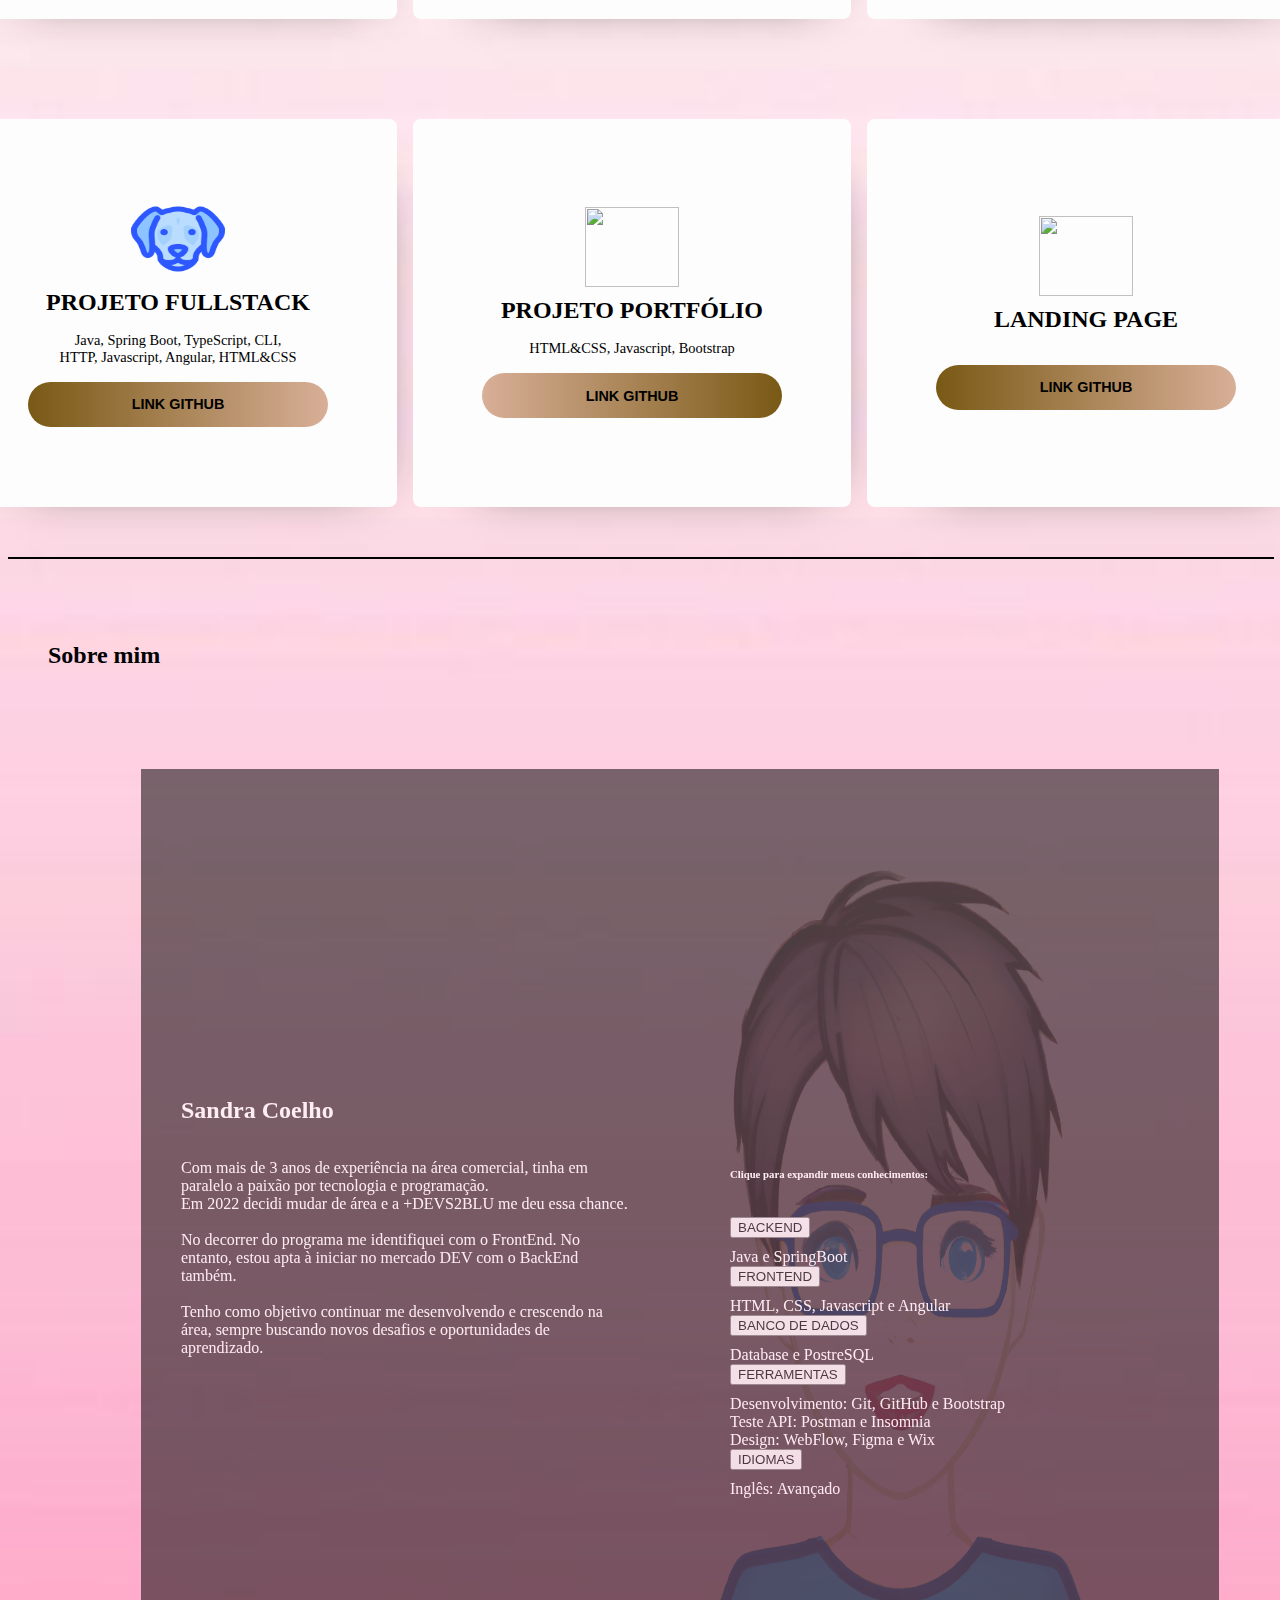
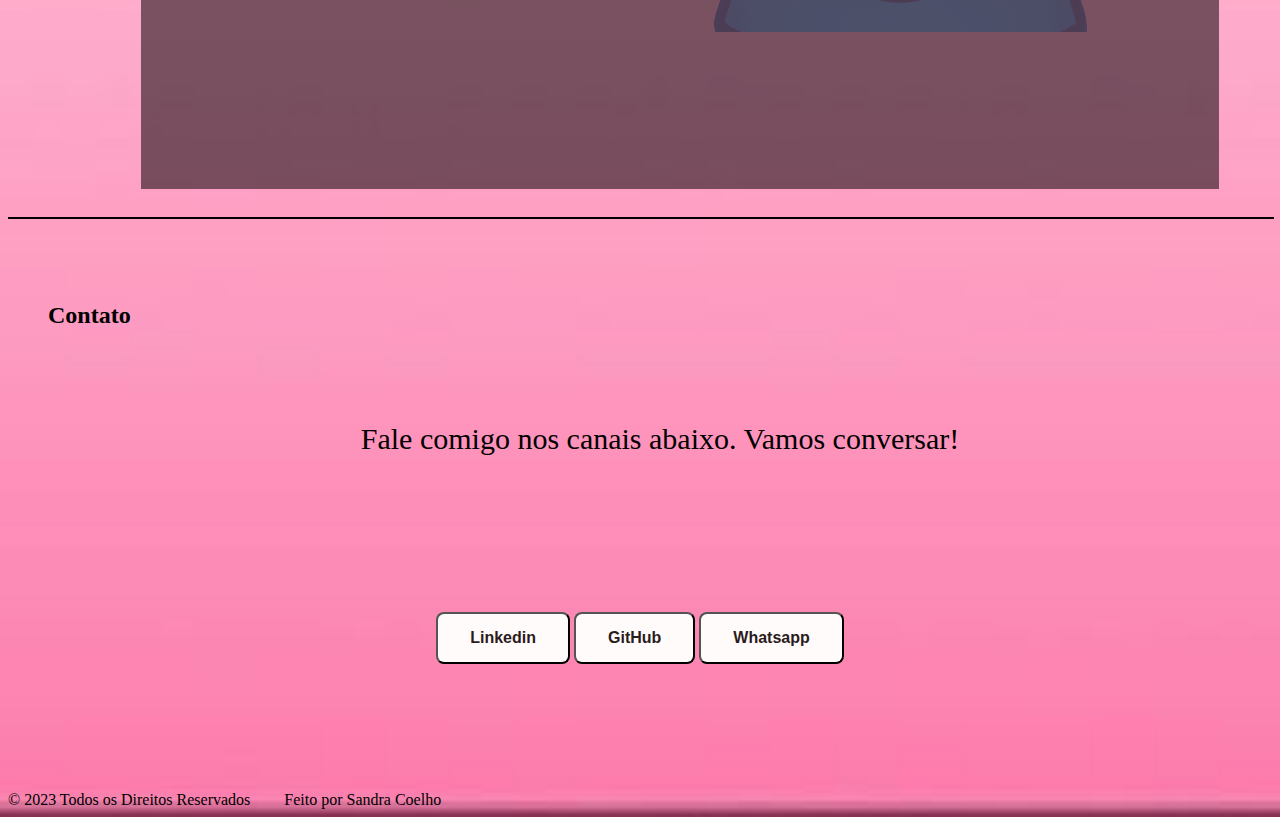
==== commit bf629002: "ajustes na section contatos" ====
--- a/index.html
+++ b/index.html
@@ -167,7 +167,7 @@
     </div>        
 </main>
 
-<p class="textoSocial">Me siga nas redes sociais ou me chame! Vamos conversar.</p>
+<p class="textoSocial">Fale comigo nos canais abaixo. Vamos conversar!</p>
 <div class="contatos">
     <!-- <h2>Escolha a rede social:</h2>     -->
     <section class="container-contatos">
--- a/css/main.css
+++ b/css/main.css
@@ -262,10 +262,10 @@
     display: none;
   }
 .wrapper.about{
-    background-image: url(../img/avatar.png);
+    background-image: url(../img/avatar\ \(2\).png);
     background-repeat: no-repeat;
     background-position: right;
-    background-size: 50% 80%;      
+    background-size: 50% 70%;      
     opacity: 70%;
     padding: 5em 1px 10px 1px;
 
@@ -344,7 +344,7 @@
 
 .contatos{
     display: flex;
-    justify-content: space-around;
+    justify-content: center;
     padding: 10%;
 }
 .botao {
@@ -372,6 +372,8 @@
 }
 
 .textoSocial{
+    display: flex;
+    justify-content: center;
     padding-top: 5%;
     padding-left: 40px;
     font-size: 30px;
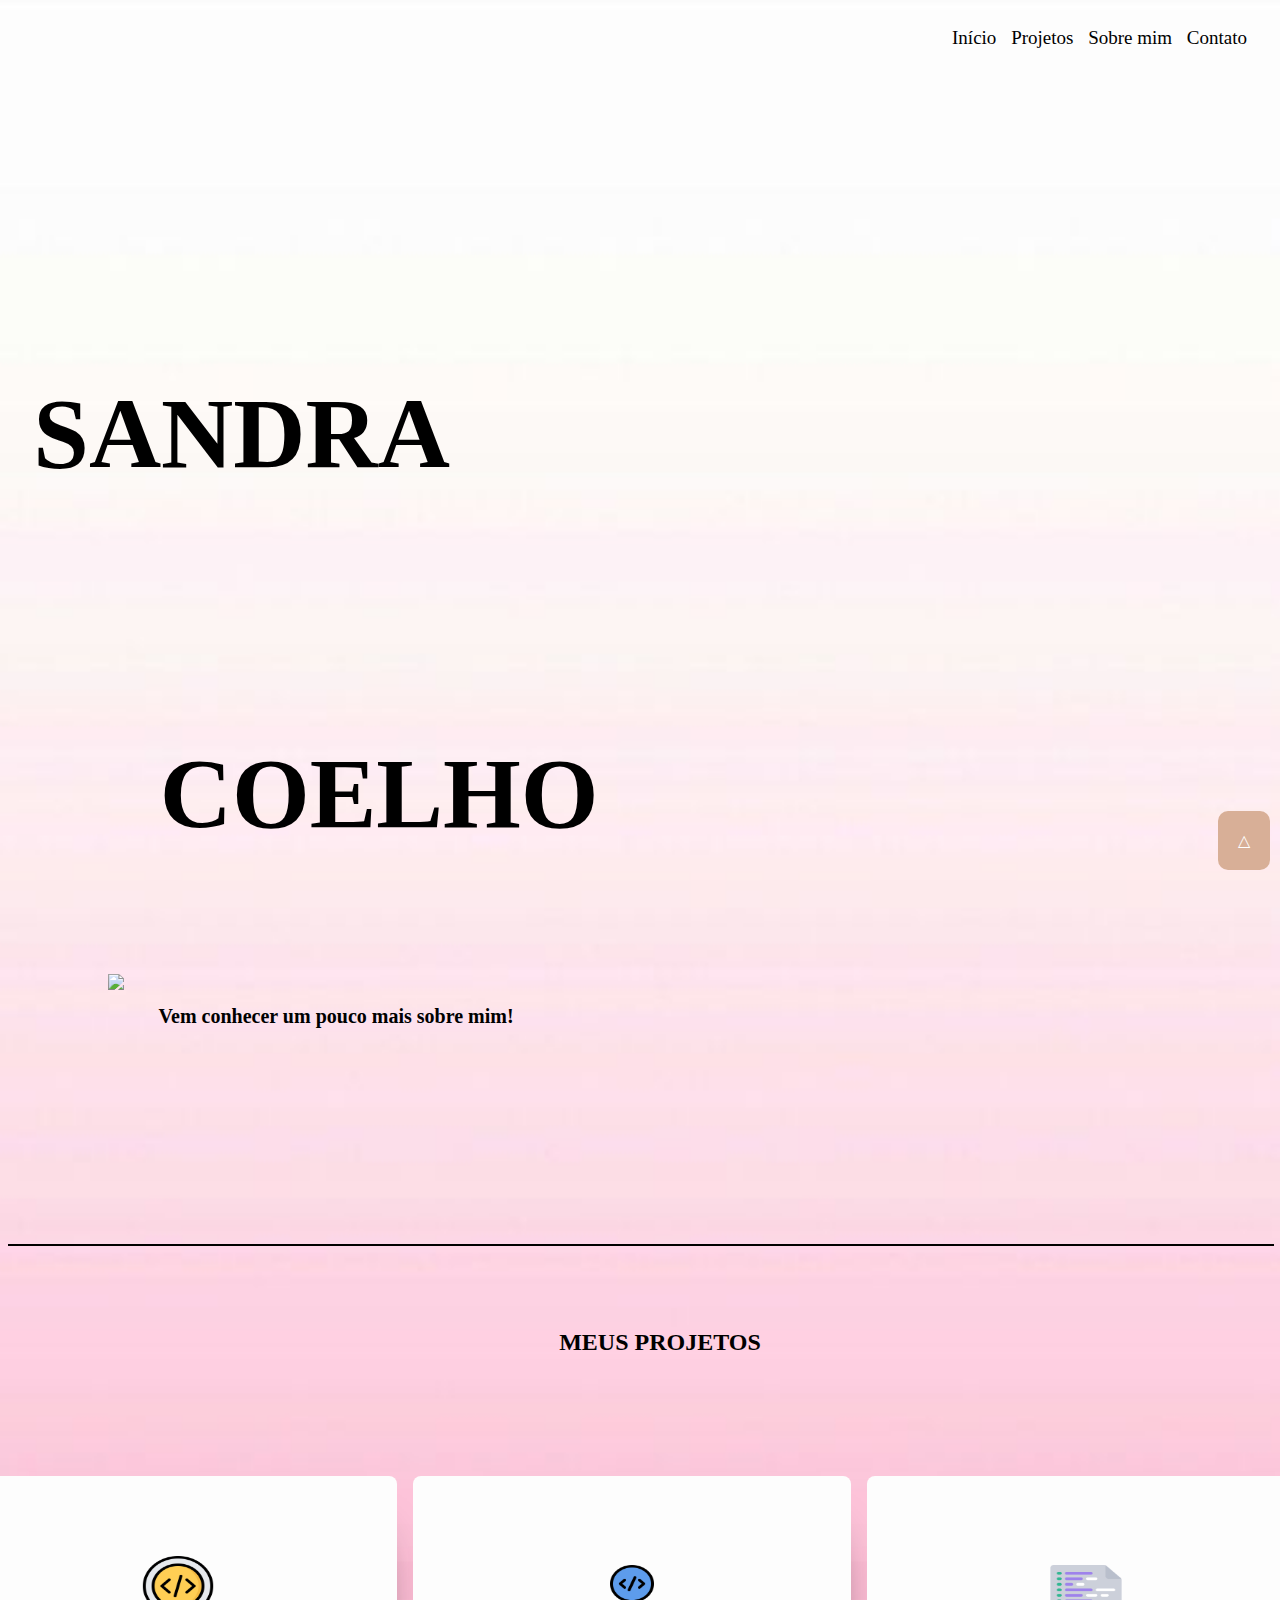
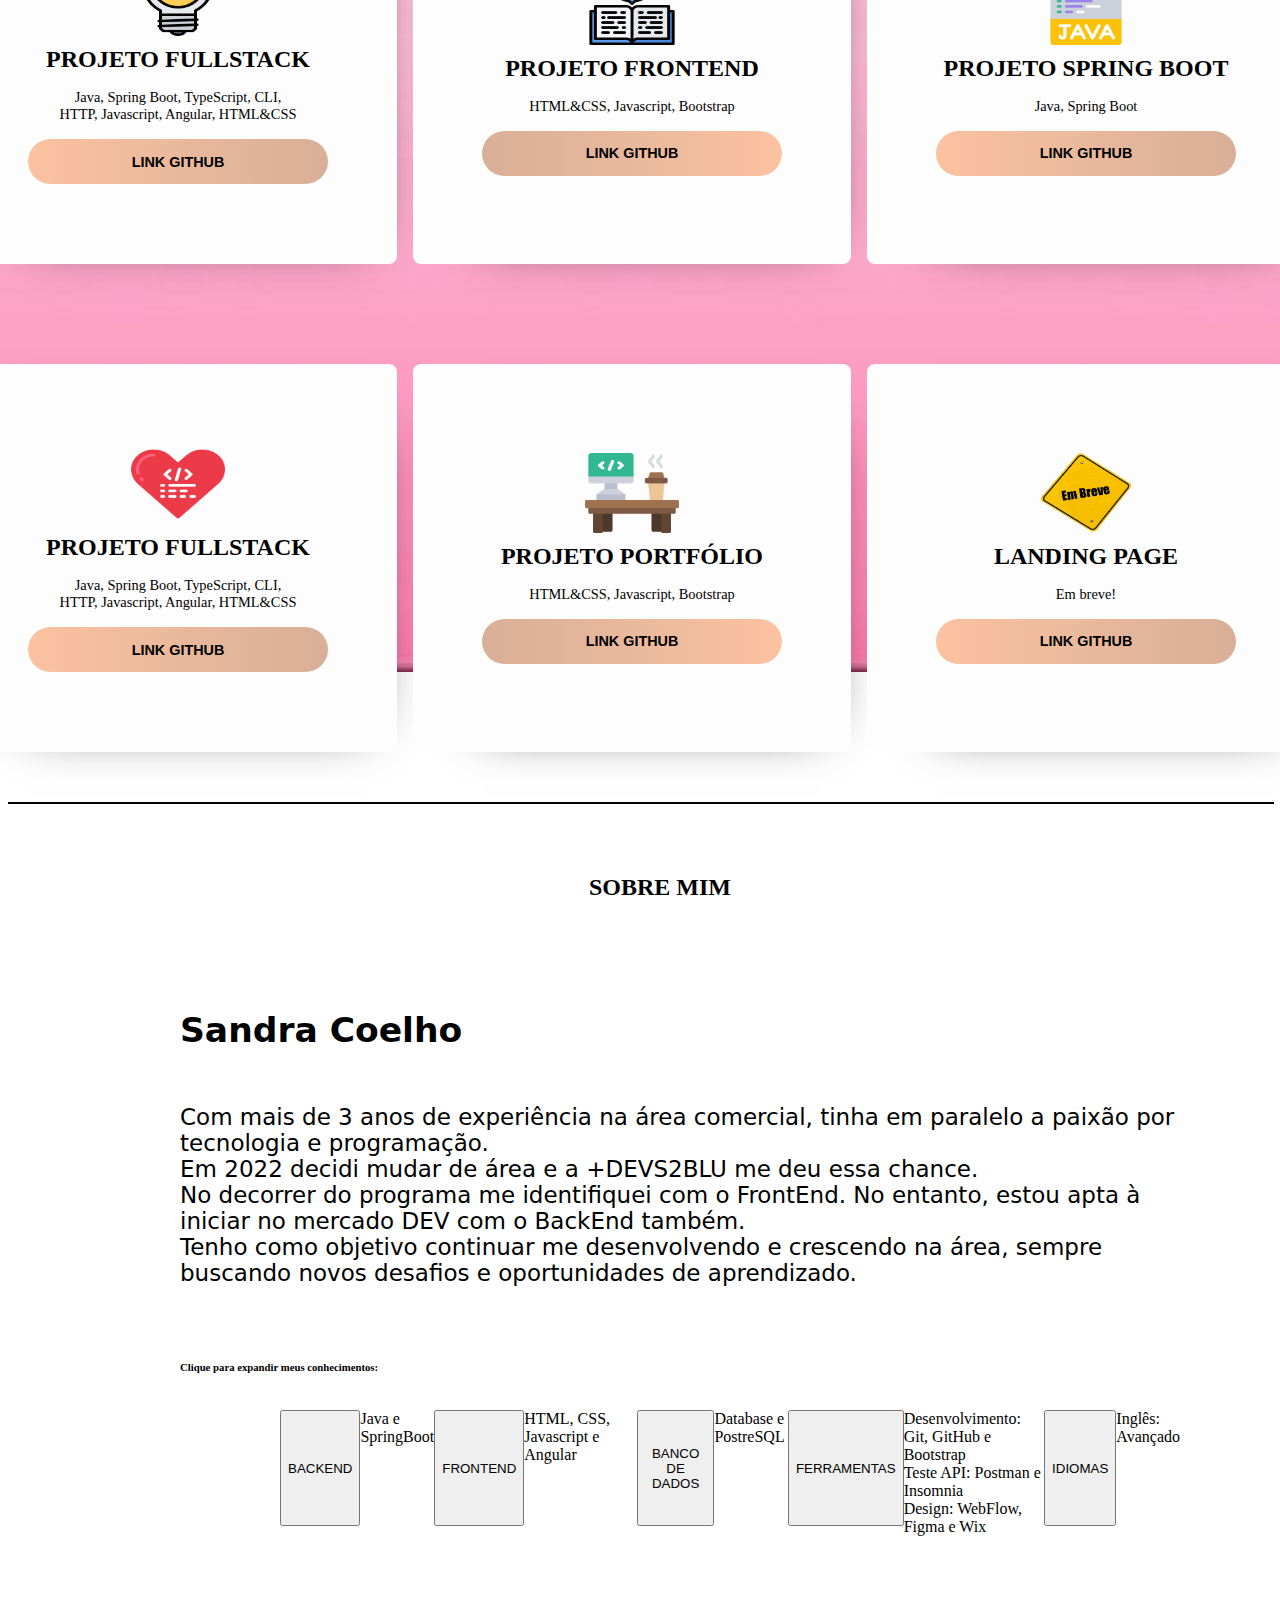
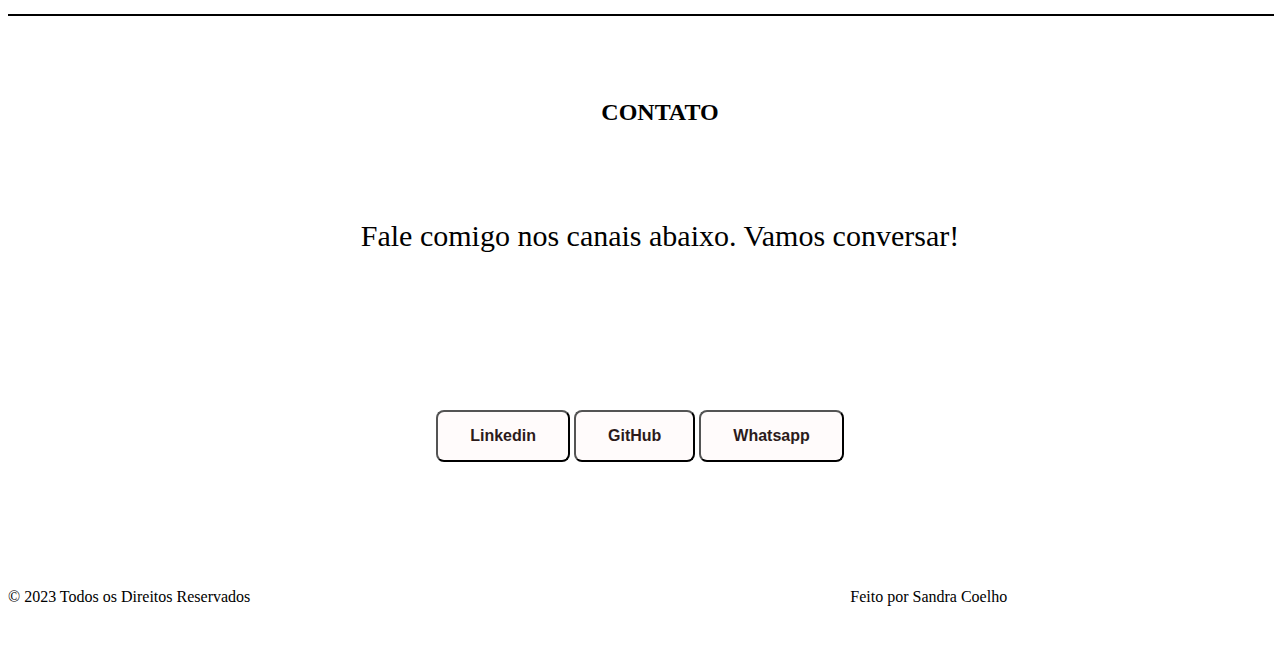
==== commit 2e35c9d8: "responsividade e troca de icons" ====
--- a/index.html
+++ b/index.html
@@ -7,18 +7,25 @@
     <link rel="stylesheet" href="css/bootstrap.min.css">
     <link rel="stylesheet" href="icofont/icofont.min.css">
     <link rel="stylesheet" href="css/main.css">
+    <link href='https://fonts.googleapis.com/css?family=Cabin+Condensed:700' rel='stylesheet' type='text/css'>
        
     <style>
         body{
-/* background: linear-gradient(90deg, #ffdab9 0%, #f1d5b8 35%);
-font-family: 'Courier New', Courier, monospace; */
-background-image: url("img/background.jpg");
-background-repeat: no-repeat;
-background-size: cover;
-background-attachment:scroll;
-}
-
+            background-image: url("img//background.jpg");
+            background-repeat: no-repeat;
+            background-size: cover;
+            background-attachment:fixed;
+}       
+
+    @media (max-width: 768px) {
+    body{
+        background-image: url("img//background.jpg");
+            background-repeat: no-repeat;
+            background-size: cover;
+            background-attachment:fixed;
+    }}   
     </style>
+
     <title>Sandra Coelho</title>
 
 </head>
@@ -31,46 +38,54 @@
         <input type="checkbox" id="checkbox_toggle" />
         <label for="checkbox_toggle" class="hamburger">&#9776;</label>
         <!-- NAVEGAÇÃO MENUS -->
-        <div class="menu">
+    <div class="menu">
         <ul>     
-        <li><a href="#secao0" onclick="hideMenu()">Início</a></li>       
-        <li><a href="#secao1" onclick="hideMenu()">Projetos</a></li>
-        <li><a href="#secao2" onclick="hideMenu()">Sobre mim</a></li>           
-        <li><a href="#secao3" onclick="hideMenu()">Contato</a></li>           
+            <li><a href="#secao0" onclick="hideMenu()">Início</a></li>       
+            <li><a href="#secao1" onclick="hideMenu()">Projetos</a></li>
+            <li><a href="#secao2" onclick="hideMenu()">Sobre mim</a></li>           
+            <li><a href="#secao3" onclick="hideMenu()">Contato</a></li>           
         </ul>
     </div>
-     </ul>
-</nav>
-   
+    </ul>
+</nav>   
     <!--BOTÃO VOLTAR AO TOPO-->
     <div class="top">
     <abbr title="VOLTE AO TOPO"><a id="link-topo" href="#" alt="Volte ao topo!">△</a></abbr>
     </div>
 
+    <div class="inicio">
 <main id="secao0">
-    <H2 class="hello">Sandra</H2>
-    <H2 class="world">Coelho</H2>
-    <div class="lado">
-    <img class="tchau" src="img/tchau.png" width="30px">
-    <h4 class="bem-vindo">Vem conhecer um pouco mais sobre mim!</h4>    
-    </div>  
-    
+    <h5>
+        <div class="hello">
+            <p>SANDRA</p>
+        </div>
+        <div class="world">
+            <p>COELHO</p>
+        </div>
+        <div class="lado">
+            <img class="tchau" src="img/tchau.png" width="30px">
+            <h4 class="bem-vindo">Vem conhecer um pouco mais sobre mim!</h4>    
+            </div>            
+        </h5>    
+     </div>   
     <div class="iconsSocial">
         <a href="https://www.linkedin.com/in/sandra-coelho-38a08317a/" target="_blank"><i class="icofont-linkedin"></i></a> 
         <a href="https://api.whatsapp.com/send?phone=5547991104702&text=Oi!%20Acabei%20de%20ver%20seu%20portf%C3%B3lio.%20Vamos%20conversar?%20:)" target="_blank"><i class="icofont-whatsapp"></i></a>
         <a href="https://github.com/cuelhosandra" target="_blank"><i class="icofont-github"></i></a>
-    </div>
+    </div>  
 </main> 
-<br><br>
+
 <div class="linha-divisoria"></div>
 
 <!--CARDS COM ALGUNS PROJETOS-->
-<h2 class="aquiEstao" id="secao1">Meus Projetos</h2>
+
+<h2 class="aquiEstao" id="secao1">MEUS PROJETOS</h2>
+
 <main class="cards">
     <div class="espaco">
     <section class="card contact">
         <div class="icon">
-            <img src="img/employee.png" height="80px">
+            <img src="img/lampada.png" height="80px">
         </div>
         <h3>PROJETO FULLSTACK</h3>
         <span>Java, Spring Boot, TypeScript, CLI, HTTP, Javascript, Angular, HTML&CSS</span>
@@ -78,7 +93,7 @@
     </section>
     <section class="card shop">
         <div class="icon">
-            <img src="img/soi.png" height="80px">
+            <img src="img/livro.png" height="80px">
         </div>
         <h3>PROJETO FRONTEND</h3>
         <span>HTML&CSS, Javascript, Bootstrap</span>
@@ -86,7 +101,7 @@
     </section>
     <section class="card about">
         <div class="icon">
-            <img src="img/spring.png" height="80px">
+            <img src="img/script-java.png" height="80px">
         </div>
         <h3>PROJETO SPRING BOOT</h3>
         <span>Java, Spring Boot</span>
@@ -98,7 +113,7 @@
     <div class="espaco">
     <section class="card contact">
         <div class="icon">
-            <img src="img/dog.png" height="80px">
+            <img src="img/coracao.png" height="80px">
         </div>
         <h3>PROJETO FULLSTACK</h3>
         <span>Java, Spring Boot, TypeScript, CLI, HTTP, Javascript, Angular, HTML&CSS</span>
@@ -106,7 +121,7 @@
     </section>
     <section class="card shop">
         <div class="icon">
-            <img src="img/tchau.png" height="80px">
+            <img src="img/area-de-trabalho-do-computador.png" height="80px">
         </div>
         <h3>PROJETO PORTFÓLIO</h3>
         <span>HTML&CSS, Javascript, Bootstrap</span>
@@ -117,43 +132,48 @@
             <img src="img/embreve.png" height="80px">
         </div>
         <h3>LANDING PAGE</h3>
-        <span></span>
+        <span>Em breve!</span>
         <a href="https://github.com/cuelhosandra" target="_blank"><button>Link GitHub</button></a>
     </section>    
     </div>  
 </main>
+
 <div class="linha-divisoria"></div>
 
-  <main id="secao2">        
-    <h2 class="sobreMim">Sobre mim</h2>          
-</main>
+<!--SOBRE MIM-->
 <div class="section-2 wf-section">
+    <h2 class="sobreMim" id="secao2">SOBRE MIM</h2>          
+
     <div class="wrapper about">
         <div class="column about">
             <div class="project-info head">                
-                <br>
-                <h2>Sandra Coelho</h2>
+                
+            <div class="blocoSobre">
+                <h2><b>Sandra Coelho</b></h2><br>
                 <div style="display:flex;">                    
-                    <p style="flex:1" clas="textoSobre">Com mais de 3 anos de experiência na área comercial, tinha em paralelo a paixão por tecnologia e programação.<br>            
-                    Em 2022 decidi mudar de área e a +DEVS2BLU me deu essa chance.<br><br>
-                  No decorrer do programa me identifiquei com o FrontEnd. No entanto, estou apta à iniciar no mercado DEV com o BackEnd também.<br><br> 
-                    Tenho como objetivo continuar me desenvolvendo e crescendo na área, sempre buscando novos desafios e oportunidades de aprendizado.</p>
-                    <p class="textoSobre-mobile">Após me identificar com a área DEV, decidi sair do setor comercial e por meio do programa +DEVS2BLU, tive a oportunidade de criar conhecimentos incríveis. Meu objetivo é buscar novos desafios e oportunidades de aprendizado.</p>
-
-
-                        <div class="linguagens" style="flex:1;">
-                        <h6>Clique para expandir meus conhecimentos: <br><br></h6>                        
-                        <button type="button" class="btn btn-light" data-toggle="collapse" data-target="#demo1">BACKEND</button>
+                    <span style="flex:1" class="textoSobre">Com mais de 3 anos de experiência na área comercial, tinha em paralelo a paixão por tecnologia e programação.<br>            
+                    Em 2022 decidi mudar de área e a +DEVS2BLU me deu essa chance.<br>
+                  No decorrer do programa me identifiquei com o FrontEnd. No entanto, estou apta à iniciar no mercado DEV com o BackEnd também.<br>
+                    Tenho como objetivo continuar me desenvolvendo e crescendo na área, sempre buscando novos desafios e oportunidades de aprendizado.</span>                 
+                  </div>  
+            </div>                 
+                    <h6>Clique para expandir meus conhecimentos: <br><br></h6>  
+              
+                    <div class="linguagens" style="flex:1;">
+                                
+                        <button type="button" class="btn btn-light btn-block" data-toggle="collapse" data-target="#demo1">BACKEND</button>
+                       
                         <div id="demo1" class="collapse">Java e SpringBoot</div>
-                        <button type="button" class="btn btn-light" data-toggle="collapse" data-target="#demo2">FRONTEND</button>
+                        
+                        <button type="button" class="btn btn-light btn-block" data-toggle="collapse" data-target="#demo2">FRONTEND</button>
                         <div id="demo2" class="collapse">HTML, CSS, Javascript e Angular</div>    
-                        <button type="button" class="btn btn-light" data-toggle="collapse" data-target="#demo3">BANCO DE DADOS</button>
+                        <button type="button" class="btn btn-light btn-block" data-toggle="collapse" data-target="#demo3">BANCO DE DADOS</button>
                         <div id="demo3" class="collapse">Database e PostreSQL</div>
-                        <button type="button" class="btn btn-light" data-toggle="collapse" data-target="#demo4">FERRAMENTAS</button>
+                        <button type="button" class="btn btn-light btn-block" data-toggle="collapse" data-target="#demo4">FERRAMENTAS</button>
                         <div id="demo4" class="collapse">Desenvolvimento: Git, GitHub e Bootstrap <br> Teste API: Postman e Insomnia <br> Design: WebFlow, Figma e Wix</div> 
-                        <button type="button" class="btn btn-light" data-toggle="collapse" data-target="#demo5">IDIOMAS</button>
+                        <button type="button" class="btn btn-light btn-block" data-toggle="collapse" data-target="#demo5">IDIOMAS</button>
                         <div id="demo5" class="collapse">Inglês: Avançado</div>   
-                    </div>
+               
                 </div>
             </div>
         </div>
@@ -163,13 +183,12 @@
 <div class="linha-divisoria"></div>
 <!--CONTATOS-->
 <main id="secao3">
-    <h2 class="contato">Contato</h2>
+    <h2 class="contato">CONTATO</h2>
     </div>        
 </main>
 
 <p class="textoSocial">Fale comigo nos canais abaixo. Vamos conversar!</p>
 <div class="contatos">
-    <!-- <h2>Escolha a rede social:</h2>     -->
     <section class="container-contatos">
     <div class="linksContatos">
     <a href="https://www.linkedin.com/in/sandra-coelho-38a08317a/" target="bla
--- a/css/main.css
+++ b/css/main.css
@@ -1,4 +1,41 @@
+/*ANIMAÇÃO INICIAL*/
+@import url(https://fonts.googleapis.com/css?family=Signika:700,300,600);
+
+h5 {
+ font-size:5em;
+ font:bold 7.5vw/1.6 'lato', lato;
+ user-select:none;
+}
+
+h5 p { display:inline-block; animation:float .5s ease-in-out infinite; }
+ @keyframes float {
+  0%,100%{ transform:none; }
+  33%{ transform:translateY(-1px) rotate(-2deg); }
+  66%{ transform:translateY(1px) rotate(2deg); }
+}
+body:hover p { animation:bounce .6s; }
+@keyframes bounce {
+  0%,100%{ transform:translate(0); }
+  25%{ transform:rotateX(20deg) translateY(2px) rotate(-3deg); }
+  50%{ transform:translateY(-20px) rotate(3deg) scale(1.1);  }
+}
+
+h1 span:nth-child(2){ animation-delay:.05s; }
+h1 span:nth-child(3){ animation-delay:.1s; }
+h1 span:nth-child(4){ animation-delay:.15s; }
+h1 span:nth-child(5){ animation-delay:.2s; }
+h1 span:nth-child(6){ animation-delay:.25s; }
+h1 span:nth-child(7){ animation-delay:.3s; }
+h1 span:nth-child(8){ animation-delay:.35s; }
+h1 span:nth-child(9){ animation-delay:.4s; }
+h1 span:nth-child(10){ animation-delay:.45s; }
+h1 span:nth-child(11){ animation-delay:.5s; }
+h1 span:nth-child(12){ animation-delay:.55s; }
+h1 span:nth-child(13){ animation-delay:.6s; }
+h1 span:nth-child(14){ animation-delay:.65s; }
+
 /*PROPRIEDADES DA NAVBAR*/
+
 a {
     text-decoration: none;
    }
@@ -17,6 +54,9 @@
     justify-content: flex-end;
     height: 100%;
     flex: 1;
+    padding-right: 25px;
+    font-family: serif;
+    font-size: 19px;
   }
   
   .menu {
@@ -39,16 +79,14 @@
    }
    
    .menu li:hover {
-    background-color: #d8af97;
+    background-color: #ffd7c0;
     border-radius: 5px;
     transition: 0.3s ease;
     padding: 19px;
    }
    .menu li {
     margin-left: 10px;
-   }
- 
-  
+   }  
 
 input[type=checkbox]{
     display: none;
@@ -61,10 +99,16 @@
    }
     /*RESPONSIVIDADE NAVBAR*/
    @media (max-width: 768px) {
+    body{
+        background-image: url("img//background.jpg");
+            background-repeat: no-repeat;
+            background-size: cover;
+            background-attachment:fixed;
+    }
    .menu { 
     display:none;
     position: absolute;
-    background-color:#fff2e7;
+    background-color:#fff2e7;    
     right: 0;
     left: 0;
     text-align: center;
@@ -74,7 +118,7 @@
 
    .menu li:hover {
     display: inline-block;
-    background-color:#ffdab9;
+    background-color:#ffd7c0;
     transition: 0.3s ease;
    }
    .menu li + li {
@@ -92,27 +136,30 @@
 /*INÍCIO */
 
 .hello, .world{
-    font-size: 150px;
+    font-size: 100px;
+    
 }
 
 .hello{
-    padding: 3%;
+    padding: 2%;
+    padding-bottom: 0%;
 }
 .world{
-    padding-left: 25%;
-    font-weight: bold;
+    padding-top: 0%;
+    padding-left: 12%;
 }
 
 .bem-vindo, .fiqueAVontade{
     color: rgb(0, 0, 0);
     font-size: 20px;
     padding-left: 4%;
+    font-family: serif;
 }
 
 .lado{
     display: flex;
-    justify-content:left;
-    padding-right: 53%;
+    justify-content:right;
+    padding-right: 60%;
     
 }
 
@@ -122,12 +169,15 @@
 
 
 .aquiEstao, .sobreMim, .contato{
+    display: flex;
+    justify-content: center;
     padding-top: 5%;
     padding-left: 40px;
     font-weight: bold;
     color: rgb(0, 0, 0);
-}
-
+    font-family: lato;   
+
+}
 .iconsSocial{
     padding-top: 25px;
     padding-left: 58px;
@@ -155,7 +205,6 @@
 #link-topo:hover{
     background-color: #ffda89;
 }
-
 
 /*CARDS - PROJETOS*/
 
@@ -231,13 +280,23 @@
 }
 
 main.cards section.card.contact button {
-    background: linear-gradient(to right, #795915, #d8af97);
+    background: linear-gradient(to right, #fcc2a1, #d8af97);
+}
+
+main.cards section.card.contact button:hover{
+    background: linear-gradient(to left, #ff78c2, #d8af97);
 }
 main.cards section.card.shop button {
-    background: linear-gradient(to right, #d8af97, #795915);
+    background: linear-gradient(to right, #d8af97, #fcc2a1);
+}
+main.cards section.card.shop button:hover {
+    background: linear-gradient(to left, #d8af97, #ff78c2);
 }
 main.cards section.card.about button {
-    background: linear-gradient(to right, #795915, #d8af97);
+    background: linear-gradient(to right, #fcc2a1, #d8af97);
+}
+main.cards section.card.about button:hover {
+    background: linear-gradient(to left, #ff78c2, #d8af97);    
 }
 
 main.cards section.card.contact {
@@ -258,43 +317,12 @@
 
 /*SOBRE MIM*/
 
-.textoSobre-mobile {
-    display: none;
-  }
-.wrapper.about{
-    background-image: url(../img/avatar\ \(2\).png);
-    background-repeat: no-repeat;
-    background-position: right;
-    background-size: 50% 70%;      
-    opacity: 70%;
-    padding: 5em 1px 10px 1px;
-
-}
-.column.about{
-    display: -webkit-box;
-    display: -webkit-flex;
-    display: -ms-flexbox;
-    display: flex;
-    overflow: visible;
-    width: 50%;
-    height: auto;
-    min-height: 100vh;
-    padding-left: 15vw;
-    -webkit-box-align: center;
-    -webkit-align-items: center;
-    -ms-flex-align: center;
-    align-items: center;
-    -webkit-box-flex: 0;
-    -webkit-flex: 0 0 auto;
-    -ms-flex: 0 0 auto;
-    flex: 0 0 auto;
-    background-color: rgba(0, 0, 0, 0.75);
-    color: white;
-}
-
-.column.about:hover{
-    background-color: rgba(0, 0, 0, 0.75);
-    opacity: 1;
+.blocoSobre{
+    font-family: sans;
+    color: black;
+    text-align:left;
+    padding-bottom: 50px;
+    font-size: 23px;
 }
 
 .wrapper-info.about{
@@ -309,6 +337,7 @@
     width: auto;
     padding-right: 10vw;
     padding-left: 10vw;
+    color: black;
 }
 
 .column.about{
@@ -331,13 +360,15 @@
 
 button.btn {
     display: block;
-    margin-bottom: 10px;
-    
-    
+    margin-bottom: 10px; 
+
 }
 
 .linguagens{
+    color: black;
     padding-left: 100px;
+    display: flex;
+    justify-content: space-around;
 }
 
 /*CONTATOS*/
@@ -362,15 +393,6 @@
 .botao:hover {
     box-shadow: 0 12px 16px 0 rgba(0,0,0,0.24), 0 17px 50px 0 rgba(0,0,0,0.19);
 } 
-
-
-
-/* limitar altura do card*/
-.card-img{
-    max-height: 250px;
-    overflow: hidden;
-}
-
 .textoSocial{
     display: flex;
     justify-content: center;
@@ -382,15 +404,33 @@
 
 /*FOOTER*/
 .right{
-    text-decoration: none;
-    color: #000;
-    padding: 30px;
+    padding-left: 600px;
+     text-decoration: none;
+     color: black;
+    
+}
+.container{    
+    height: 70px;
+    display: flex;
+    justify-content: left; 
+    text-align: center;
 }
 
 .right:hover{   
     color: #967735;
 }
+  
 @media screen and (max-width: 720px){
+
+.right{
+    text-decoration: none;
+        color: #000;
+        padding: 0px;
+        display: flex;
+        justify-content: center;
+        font-size: 13px;
+        text-align: center;
+    }
 .page-footer {
     font-size: 15px;
     bottom: 12px;
@@ -400,8 +440,10 @@
     }    
 
 .container{
-    /* width: 300px; */
-    height: 300px;
+    height: 70px;
+    display: flex;
+    justify-content: center;
+    font-size: 13px;
 }
 
 }
@@ -484,44 +526,15 @@
         padding-right: 140px;
         padding-top: 40px;
     }
-  
-    .wrapper.about{
-        background-image: url(../img/avatar.png);
-        background-repeat: no-repeat;
-        background-position: right;
-        background-size: 100%;      
-        opacity: 70%;
-        padding: 5em 1px 10px 1px;
-    
-    }
-    .about {
-        width: 100%;
-      }
-
-      .wrapper .column.about .project-info.head p {
-        display: none;
-      }
-
-      .wrapper .column.about .project-info.head h6 {
-        font-size:12px;
-        align-items: center;
-      }
-
-      .wrapper .column.about .project-info.head .textoSobre-mobile {
-        display: block;
+
+    .collapse{
         text-align: center;
-        font-size: 12px;
-        padding-left: 90px;
-    }
-
-
-    .wrapper.about .column.about .project-info > div {
-        display: flex;
-        flex-direction: row-reverse;
-        align-items: center;
-      }
+    }
+
       
       .linguagens {
+        display: flex;
+        flex-direction: column;
         flex: 1;
         padding-left: 10px;
       }
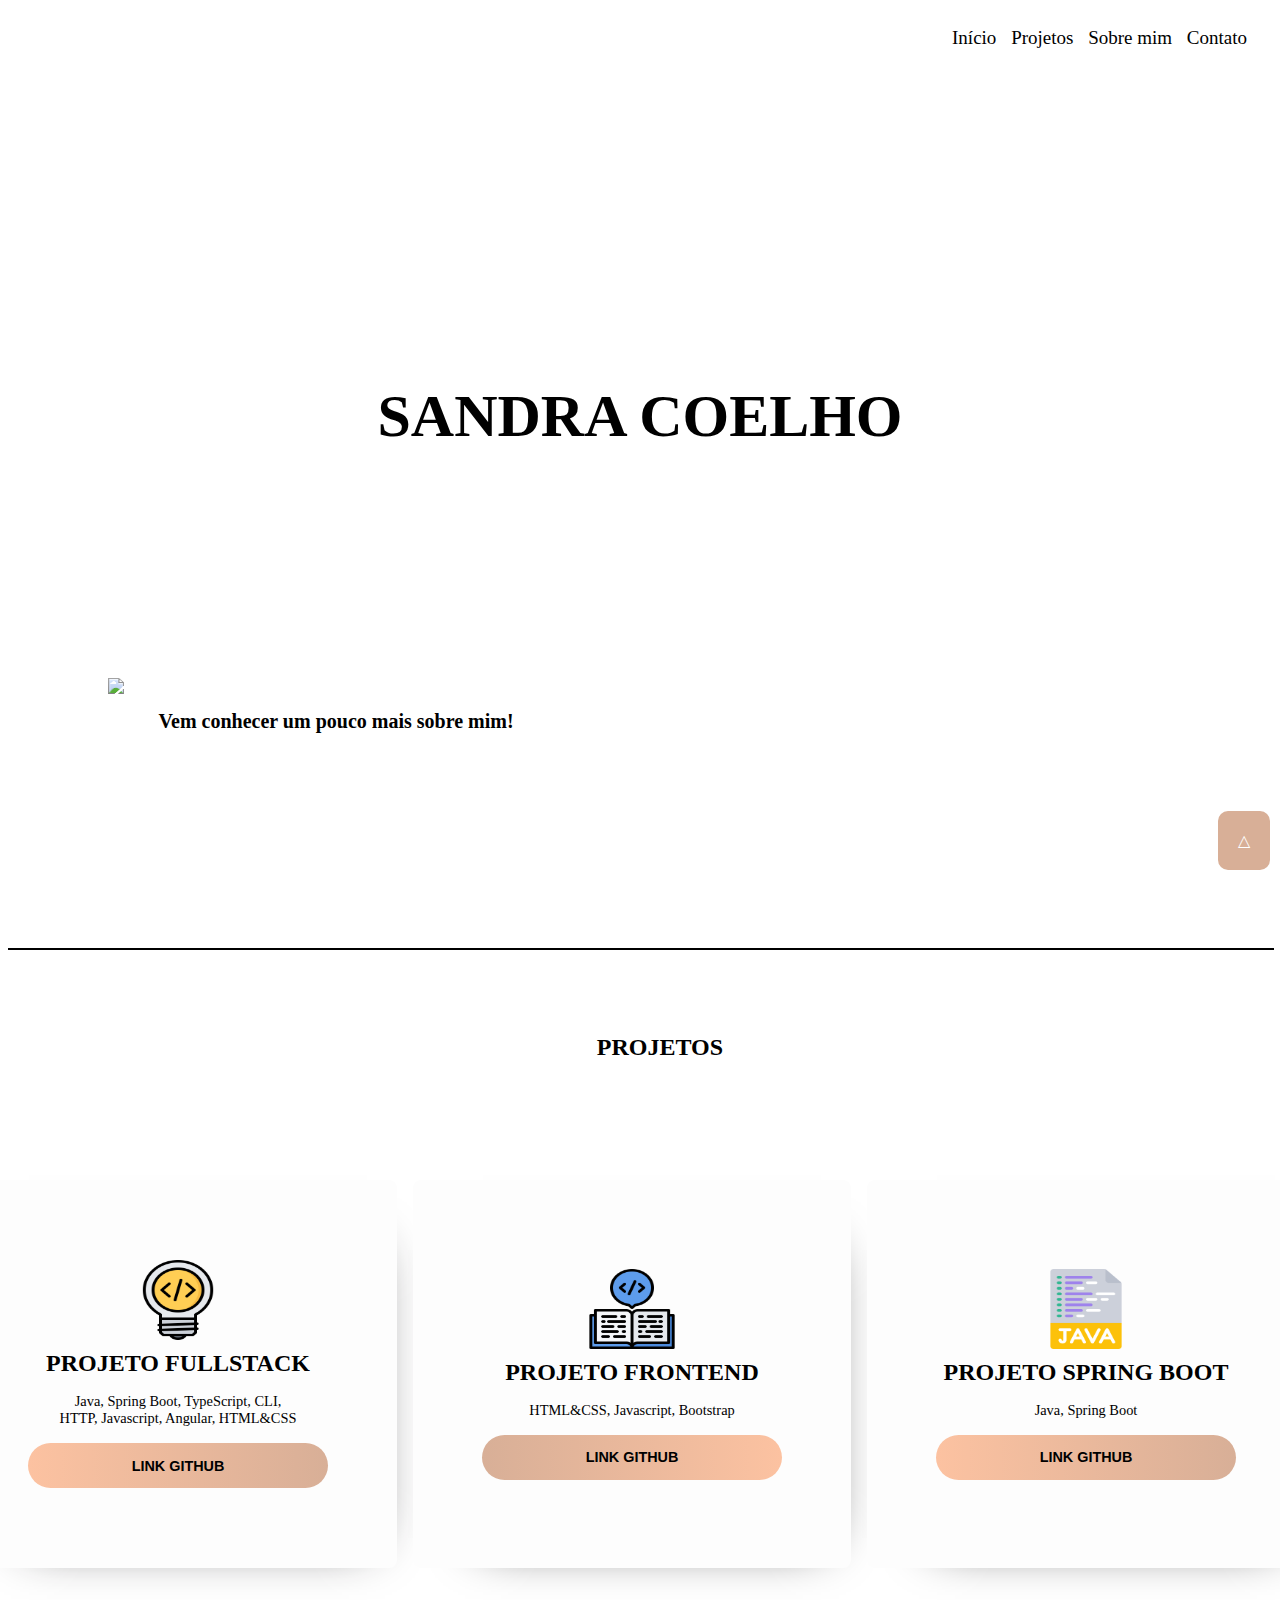
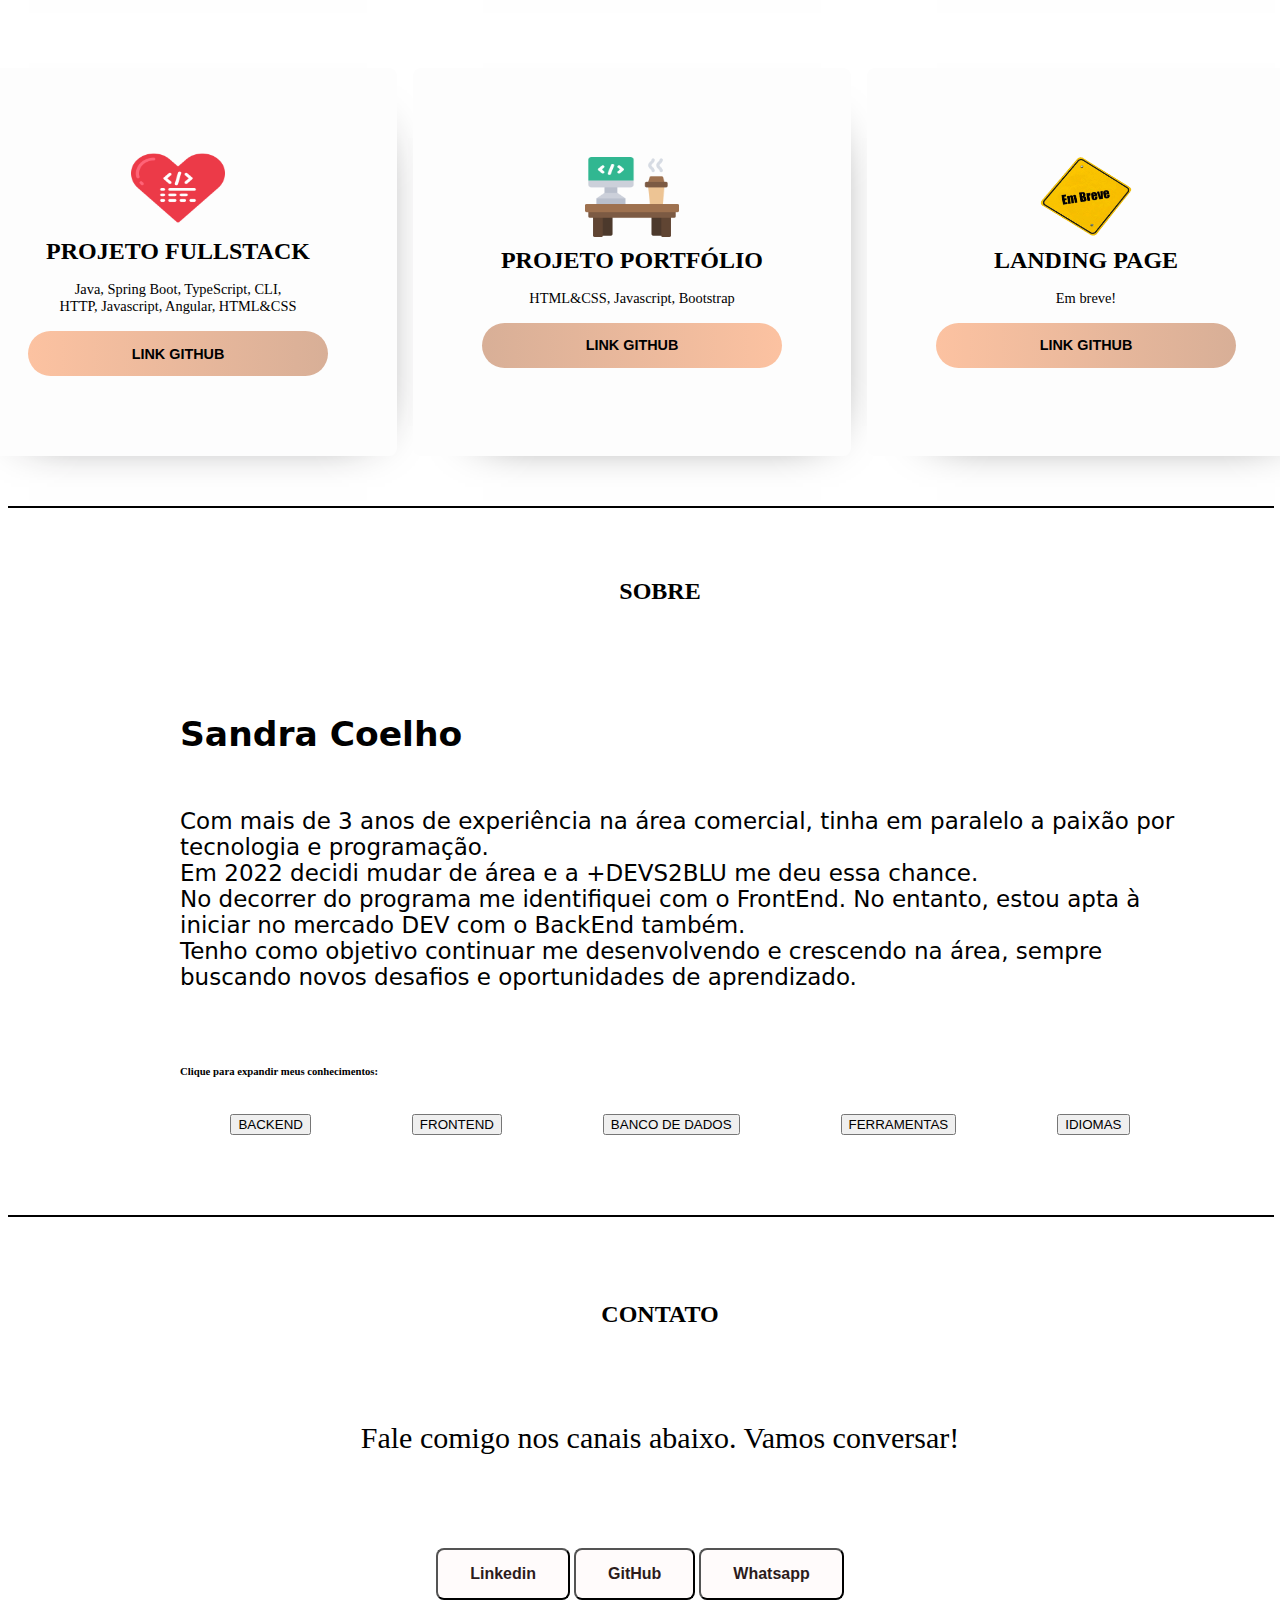
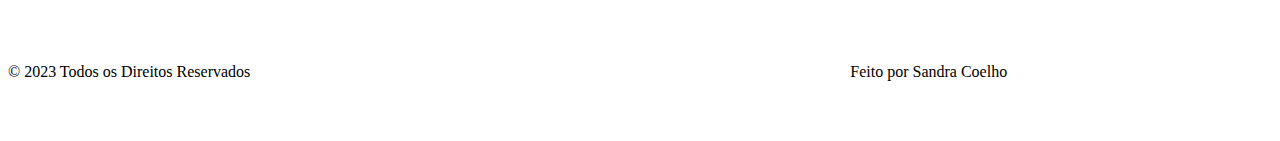
==== commit a7eeac26: "ajustes finais na responsividade" ====
--- a/index.html
+++ b/index.html
@@ -11,15 +11,15 @@
        
     <style>
         body{
-            background-image: url("img//background.jpg");
+            background-image: url("img//background2.jpg");
             background-repeat: no-repeat;
             background-size: cover;
             background-attachment:fixed;
 }       
 
-    @media (max-width: 768px) {
+    @media (max-width: 973px) {
     body{
-        background-image: url("img//background.jpg");
+        background-image: url("img//background2.jpg");
             background-repeat: no-repeat;
             background-size: cover;
             background-attachment:fixed;
@@ -57,11 +57,14 @@
 <main id="secao0">
     <h5>
         <div class="hello">
-            <p>SANDRA</p>
-        </div>
-        <div class="world">
+            <p>SANDRA COELHO</p>
+            
+            <!-- <p> COELHO</p> -->
+        </div>
+        <br>
+        <!-- <div class="world">
             <p>COELHO</p>
-        </div>
+        </div> -->
         <div class="lado">
             <img class="tchau" src="img/tchau.png" width="30px">
             <h4 class="bem-vindo">Vem conhecer um pouco mais sobre mim!</h4>    
@@ -79,7 +82,7 @@
 
 <!--CARDS COM ALGUNS PROJETOS-->
 
-<h2 class="aquiEstao" id="secao1">MEUS PROJETOS</h2>
+<h2 class="aquiEstao" id="secao1">PROJETOS</h2>
 
 <main class="cards">
     <div class="espaco">
@@ -142,7 +145,7 @@
 
 <!--SOBRE MIM-->
 <div class="section-2 wf-section">
-    <h2 class="sobreMim" id="secao2">SOBRE MIM</h2>          
+    <h2 class="sobreMim" id="secao2">SOBRE</h2>          
 
     <div class="wrapper about">
         <div class="column about">
@@ -157,36 +160,44 @@
                     Tenho como objetivo continuar me desenvolvendo e crescendo na área, sempre buscando novos desafios e oportunidades de aprendizado.</span>                 
                   </div>  
             </div>                 
-                    <h6>Clique para expandir meus conhecimentos: <br><br></h6>  
-              
-                    <div class="linguagens" style="flex:1;">
-                                
-                        <button type="button" class="btn btn-light btn-block" data-toggle="collapse" data-target="#demo1">BACKEND</button>
-                       
-                        <div id="demo1" class="collapse">Java e SpringBoot</div>
-                        
-                        <button type="button" class="btn btn-light btn-block" data-toggle="collapse" data-target="#demo2">FRONTEND</button>
-                        <div id="demo2" class="collapse">HTML, CSS, Javascript e Angular</div>    
-                        <button type="button" class="btn btn-light btn-block" data-toggle="collapse" data-target="#demo3">BANCO DE DADOS</button>
-                        <div id="demo3" class="collapse">Database e PostreSQL</div>
-                        <button type="button" class="btn btn-light btn-block" data-toggle="collapse" data-target="#demo4">FERRAMENTAS</button>
-                        <div id="demo4" class="collapse">Desenvolvimento: Git, GitHub e Bootstrap <br> Teste API: Postman e Insomnia <br> Design: WebFlow, Figma e Wix</div> 
-                        <button type="button" class="btn btn-light btn-block" data-toggle="collapse" data-target="#demo5">IDIOMAS</button>
-                        <div id="demo5" class="collapse">Inglês: Avançado</div>   
-               
-                </div>
-            </div>
-        </div>
-    </div>
-</div>
-<br>
+       
+            <h6>Clique para expandir meus conhecimentos: <br><br></h6>  
+
+            <div class="linguagens">
+              <div class="item">
+                <button type="button" class="btn btn-light btn-block">BACKEND</button>                        
+                <div class="collapse">Java e SpringBoot</div>                        
+              </div>
+              <div class="item">
+                <button type="button" class="btn btn-light btn-block">FRONTEND</button>
+                <div class="collapse">HTML, CSS, Javascript e Angular</div>    
+              </div>
+              <div class="item">
+                <button type="button" class="btn btn-light btn-block">BANCO DE DADOS</button>
+                <div class="collapse">Database e PostreSQL</div>
+              </div>
+              <div class="item">
+                <button type="button" class="btn btn-light btn-block">FERRAMENTAS</button>
+                <div class="collapse">Desenvolvimento: Git, GitHub e Bootstrap <br> Teste API: Postman e Insomnia <br> Design: WebFlow, Figma e Wix</div> 
+              </div>
+              <div class="item">
+                <button type="button" class="btn btn-light btn-block">IDIOMAS</button>
+                <div class="collapse">Inglês: Avançado</div>   
+                        <!-- <div id="conteudo-expandido"></div> -->      
+              </div>
+            </div>       
+        </div>
+    </div>
+ </div>
+</div>          
+
 <div class="linha-divisoria"></div>
+
 <!--CONTATOS-->
 <main id="secao3">
     <h2 class="contato">CONTATO</h2>
     </div>        
 </main>
-
 <p class="textoSocial">Fale comigo nos canais abaixo. Vamos conversar!</p>
 <div class="contatos">
     <section class="container-contatos">
--- a/css/main.css
+++ b/css/main.css
@@ -1,9 +1,13 @@
 /*ANIMAÇÃO INICIAL*/
 @import url(https://fonts.googleapis.com/css?family=Signika:700,300,600);
 
+h5 p {
+    font-size: 60px;
+}
+
 h5 {
  font-size:5em;
- font:bold 7.5vw/1.6 'lato', lato;
+ font:bold 7.5vw/1.6 'lato';
  user-select:none;
 }
 
@@ -100,7 +104,7 @@
     /*RESPONSIVIDADE NAVBAR*/
    @media (max-width: 768px) {
     body{
-        background-image: url("img//background.jpg");
+        background-image: url("img//background2.jpg");
             background-repeat: no-repeat;
             background-size: cover;
             background-attachment:fixed;
@@ -135,18 +139,10 @@
 
 /*INÍCIO */
 
-.hello, .world{
-    font-size: 100px;
-    
-}
-
 .hello{
-    padding: 2%;
-    padding-bottom: 0%;
-}
-.world{
-    padding-top: 0%;
-    padding-left: 12%;
+    display: flex;
+    justify-content: center;
+    padding-top: 80px;
 }
 
 .bem-vindo, .fiqueAVontade{
@@ -167,6 +163,12 @@
     float: right;
 }
 
+.iconsSocial{
+    padding-top: 25px;
+    padding-left: 58px;
+    font-size: 25px;
+}
+
 
 .aquiEstao, .sobreMim, .contato{
     display: flex;
@@ -178,11 +180,7 @@
     font-family: lato;   
 
 }
-.iconsSocial{
-    padding-top: 25px;
-    padding-left: 58px;
-    font-size: 25px;
-}
+
 
 .iconsSocial i{
     color: black;
@@ -364,19 +362,27 @@
 
 }
 
-.linguagens{
-    color: black;
-    padding-left: 100px;
+.linguagens {
     display: flex;
     justify-content: space-around;
-}
+    
+  }
+  
+  .item {
+    margin-bottom: 10px;
+  }
+  
+  .collapse {
+    display: none;
+  }
+
 
 /*CONTATOS*/
 
 .contatos{
     display: flex;
     justify-content: center;
-    padding: 10%;
+    padding: 5%;
 }
 .botao {
     background-color: rgb(255, 251, 251); 
@@ -417,11 +423,12 @@
 }
 
 .right:hover{   
-    color: #967735;
+    color: #a3236e;
 }
   
-@media screen and (max-width: 720px){
-
+@media screen and (max-width: 973px){
+
+    /*FOOTER*/
 .right{
     text-decoration: none;
         color: #000;
@@ -446,14 +453,23 @@
     font-size: 13px;
 }
 
+.textoSocial{
+    font-size: 23px;
+    align-items: center;
+}
+
 }
 
 .section-2 {
     max-width: 1000px;
     margin: 0 auto;
   }
-/*RESPONSIVIDADE*/
-@media screen and (max-width: 720px) {
+
+@media screen and (max-width: 973px) {
+
+    ul {
+        align-items: center;
+    }
 
     body{
         background: linear-gradient(#fff0ef, #f1eae2);
@@ -475,19 +491,19 @@
         top: 0;
         left: 0;
         z-index: 9999;
-    }
-    .hello, .world {
-        font-size: 50px;   
-    }
+    }   
 
     .hello{
         display: flex;
-        justify-content: left;
-        padding-left: 50px;
+        justify-content: center;
+        padding-top: 80px;
+    }
+
+    .hello p{
+        font-size: 30px;
     }
     .bem-vindo{     
-        font-size: 12px;
-        padding-top: 15px;
+        font-size: 14px;
     }
 
     .iconsSocial{
@@ -524,7 +540,9 @@
 
     .aquiEstao, .sobreMim, .contato{
         padding-right: 140px;
-        padding-top: 40px;
+        padding-left: 140px;
+        padding-top: 40px;           
+          
     }
 
     .collapse{
@@ -537,6 +555,11 @@
         flex-direction: column;
         flex: 1;
         padding-left: 10px;
+        align-items: center;
+      }
+
+      .collapse{
+        align-items: center;
       }
       
       .textoSobre {
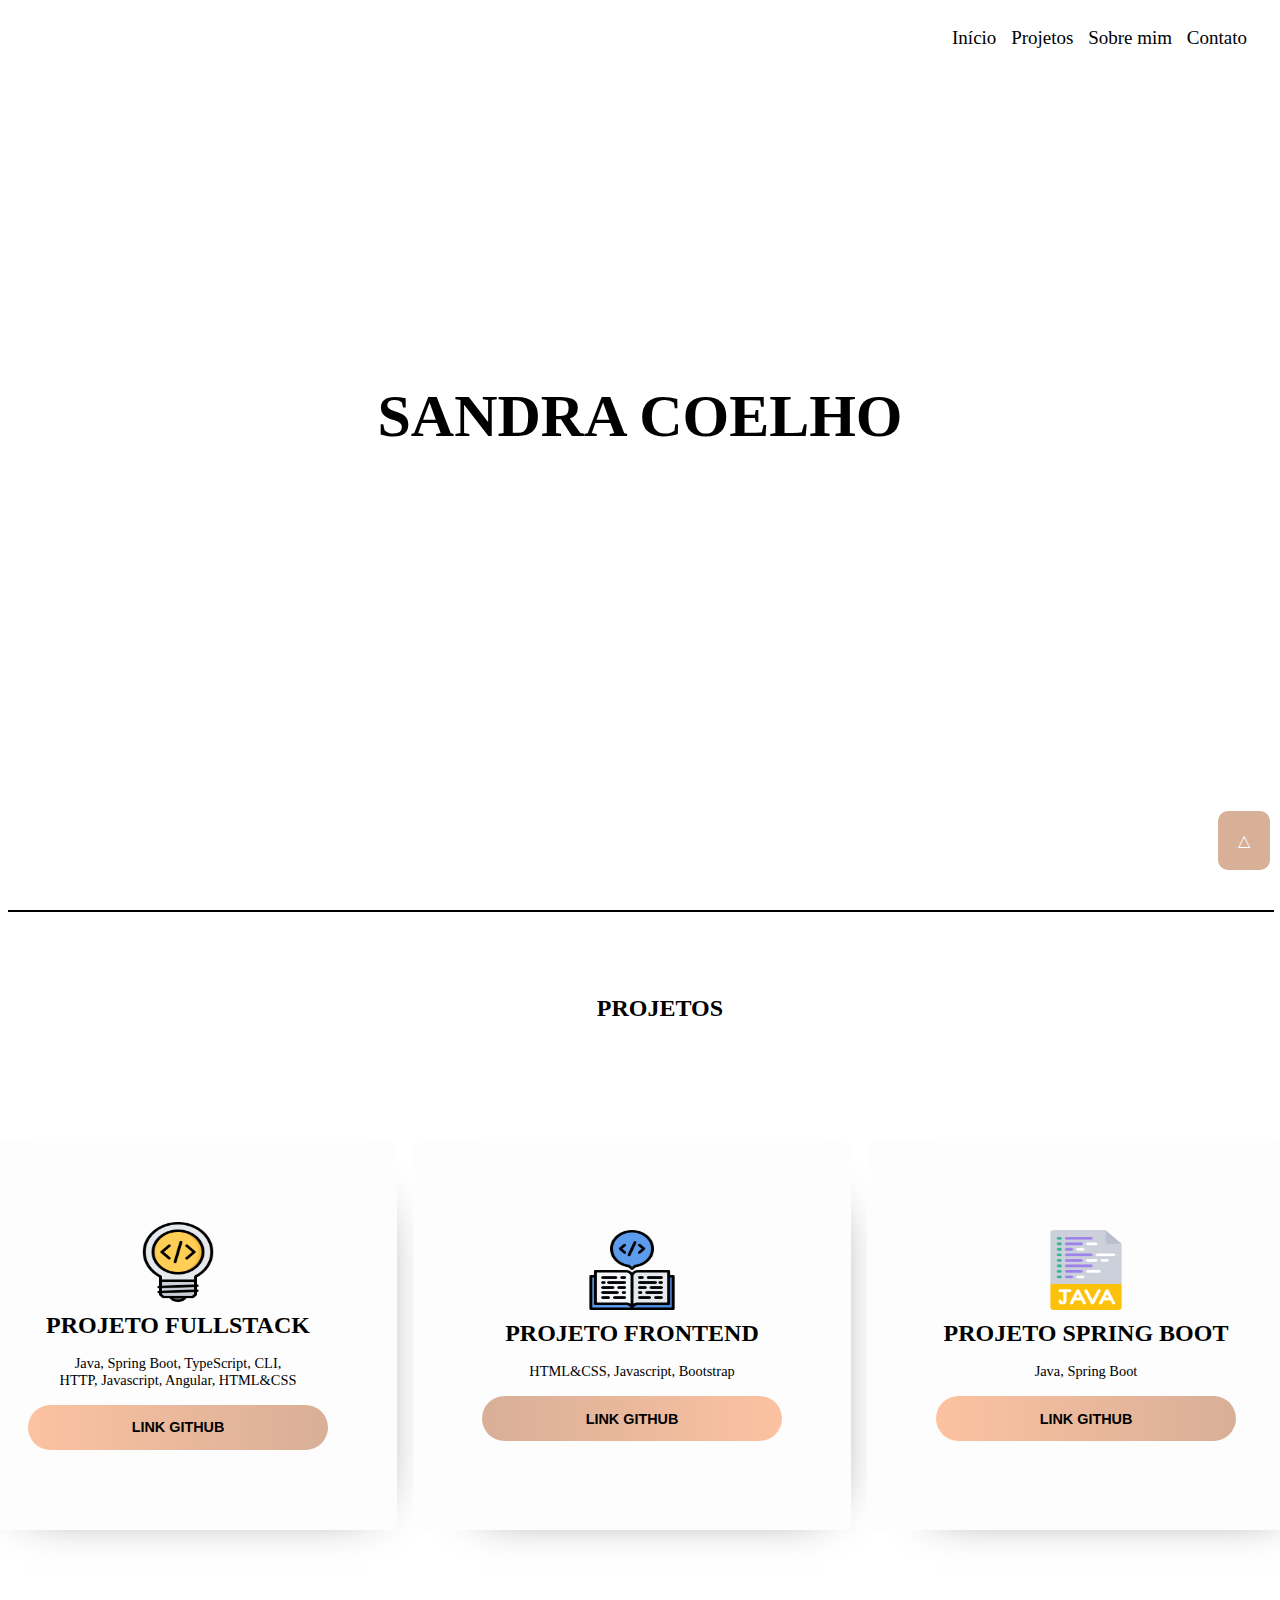
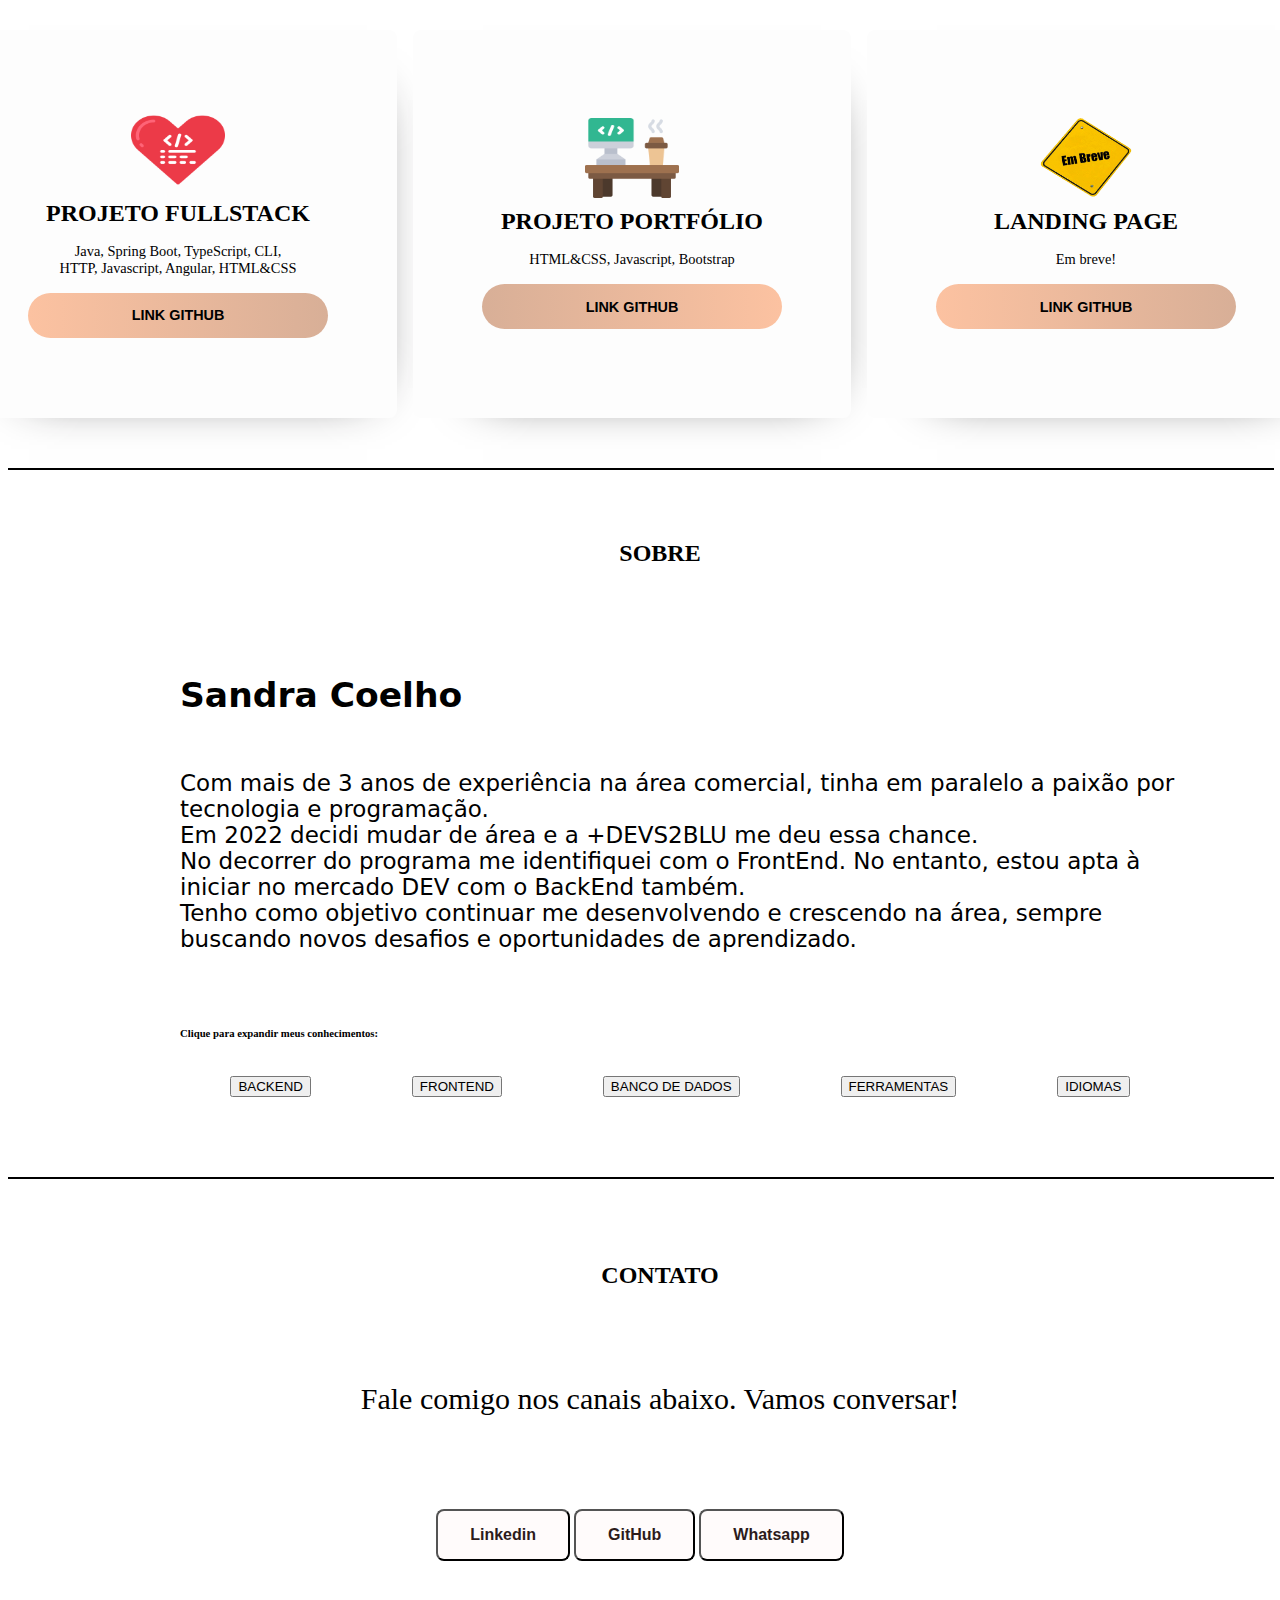
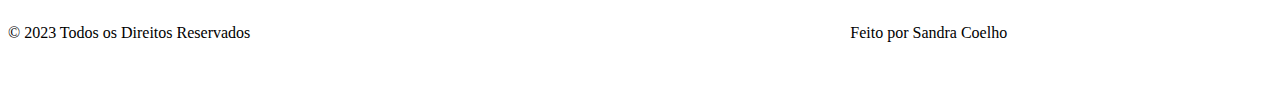
==== commit 461486bc: "agora sim, ajustes finais responsividade" ====
--- a/index.html
+++ b/index.html
@@ -17,7 +17,7 @@
             background-attachment:fixed;
 }       
 
-    @media (max-width: 973px) {
+    @media (max-width: 1188px)  {
     body{
         background-image: url("img//background2.jpg");
             background-repeat: no-repeat;
@@ -66,12 +66,14 @@
             <p>COELHO</p>
         </div> -->
         <div class="lado">
-            <img class="tchau" src="img/tchau.png" width="30px">
-            <h4 class="bem-vindo">Vem conhecer um pouco mais sobre mim!</h4>    
+            <!-- <img class="tchau" src="img/tchau.png" width="30px"> -->
+            <!-- <h4 class="bem-vindo">Vem conhecer um pouco mais sobre mim!</h4>     -->
             </div>            
         </h5>    
      </div>   
+     
     <div class="iconsSocial">
+            <h4></h4>
         <a href="https://www.linkedin.com/in/sandra-coelho-38a08317a/" target="_blank"><i class="icofont-linkedin"></i></a> 
         <a href="https://api.whatsapp.com/send?phone=5547991104702&text=Oi!%20Acabei%20de%20ver%20seu%20portf%C3%B3lio.%20Vamos%20conversar?%20:)" target="_blank"><i class="icofont-whatsapp"></i></a>
         <a href="https://github.com/cuelhosandra" target="_blank"><i class="icofont-github"></i></a>
--- a/css/main.css
+++ b/css/main.css
@@ -166,7 +166,7 @@
 .iconsSocial{
     padding-top: 25px;
     padding-left: 58px;
-    font-size: 25px;
+    font-size: 35px;
 }
 
 
@@ -426,7 +426,7 @@
     color: #a3236e;
 }
   
-@media screen and (max-width: 973px){
+@media screen and (max-width: 1188px) {
 
     /*FOOTER*/
 .right{
@@ -465,7 +465,7 @@
     margin: 0 auto;
   }
 
-@media screen and (max-width: 973px) {
+@media screen and (max-width: 1188px) {
 
     ul {
         align-items: center;
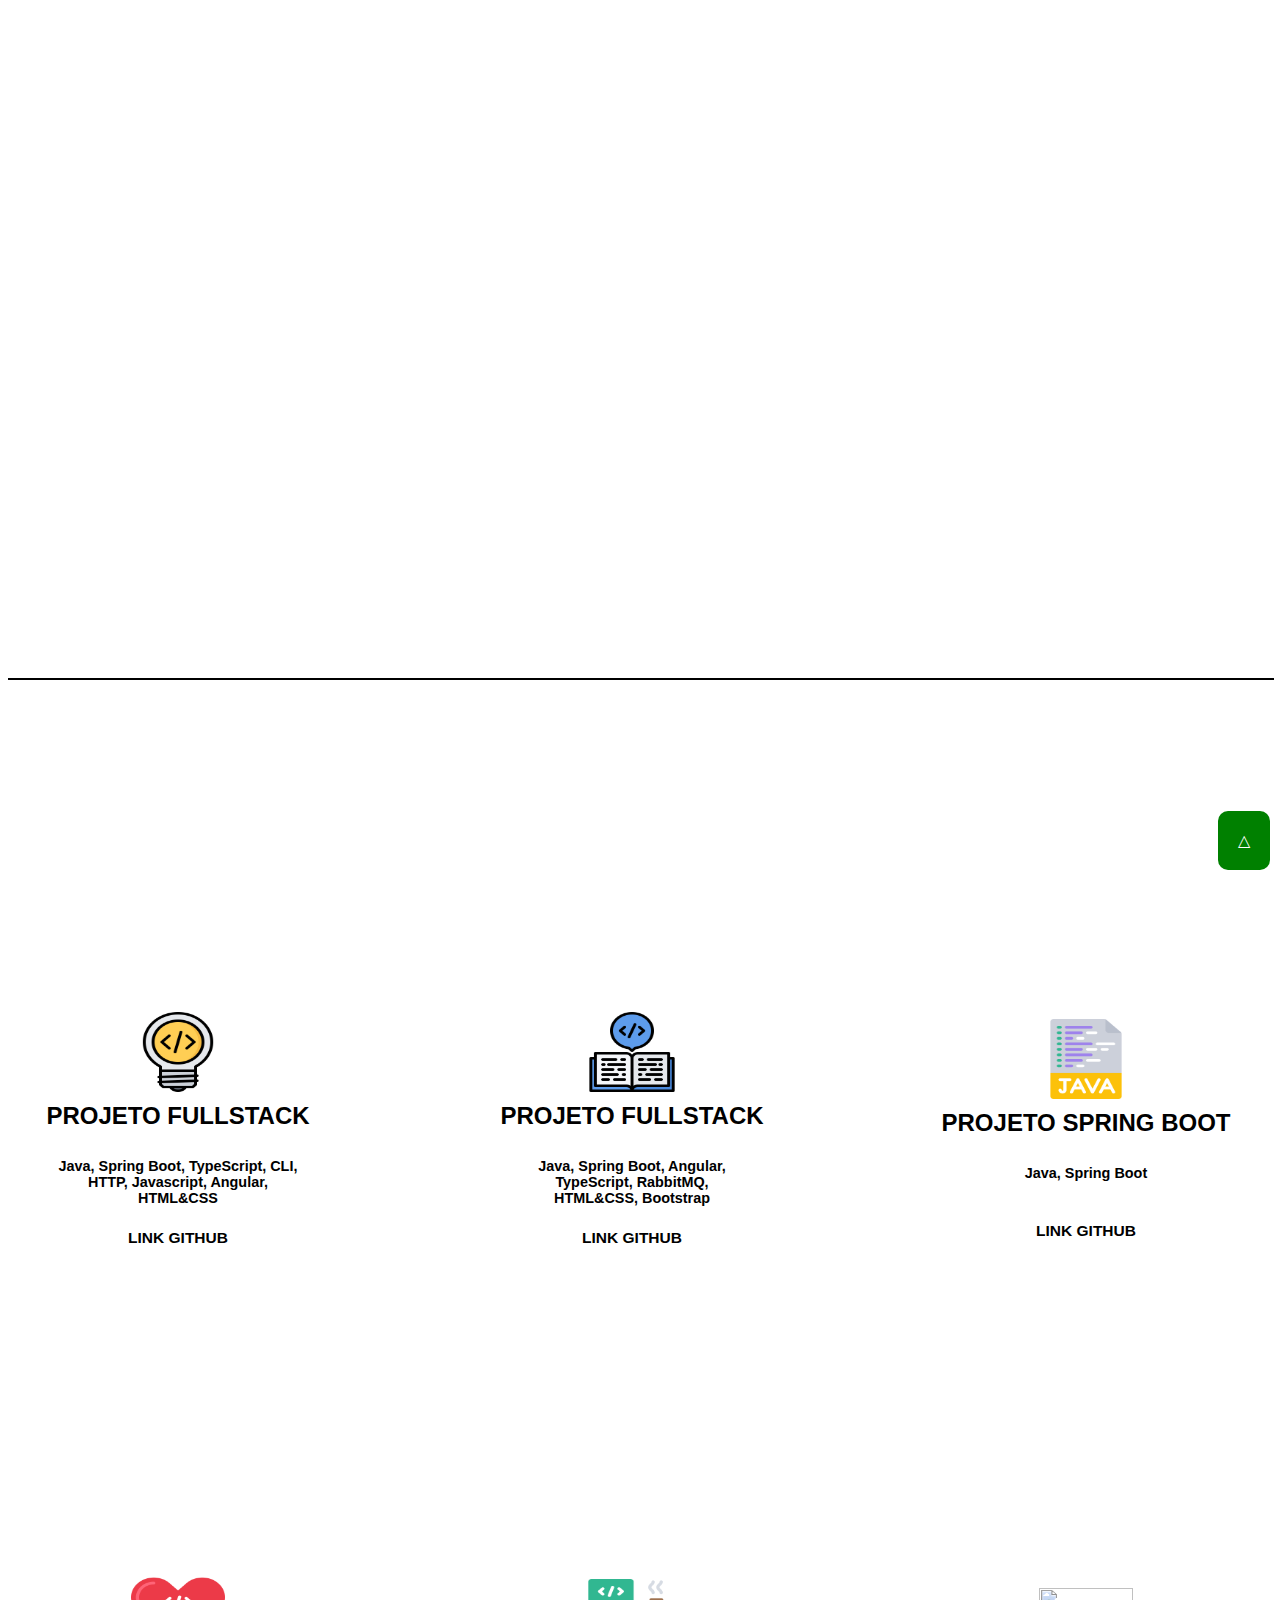
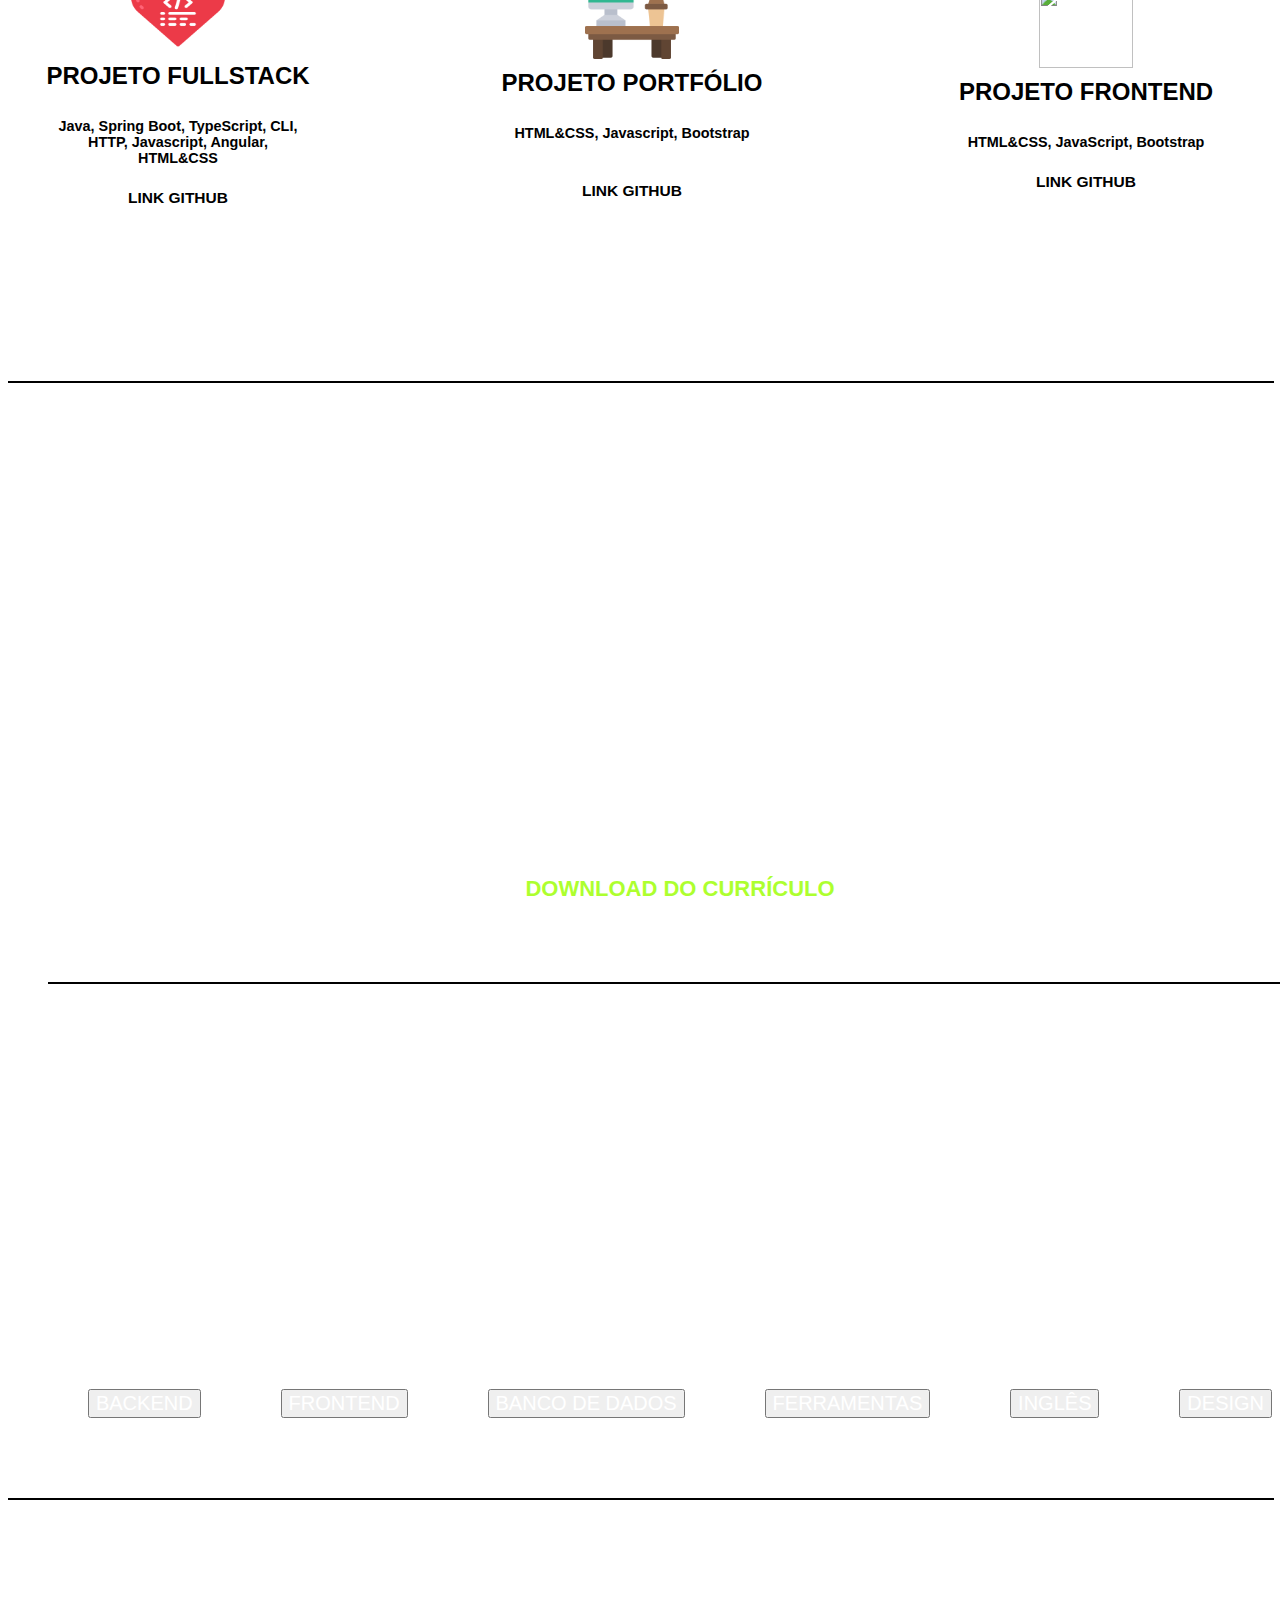
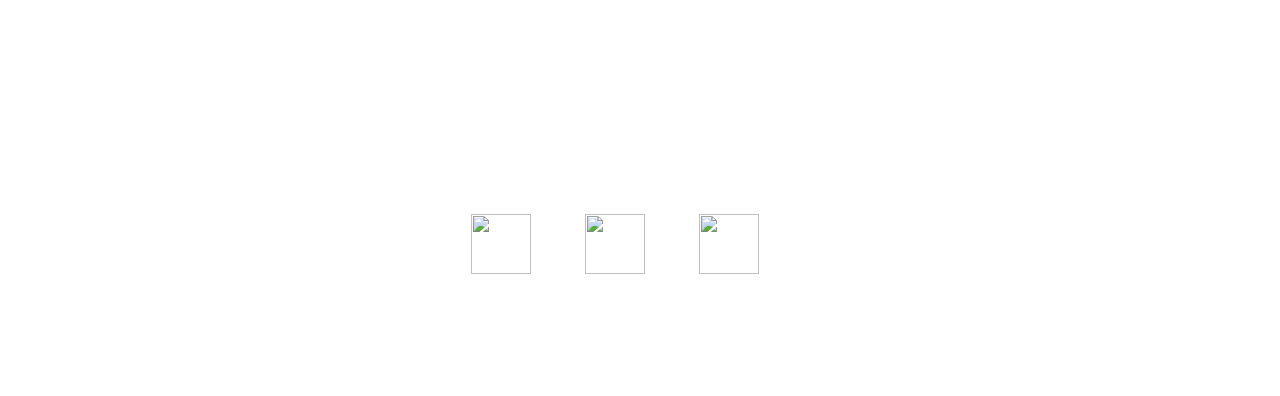
==== commit da119e8b: "insercao dos icons na ultima secao" ====
--- a/index.html
+++ b/index.html
@@ -8,22 +8,17 @@
     <link rel="stylesheet" href="icofont/icofont.min.css">
     <link rel="stylesheet" href="css/main.css">
     <link href='https://fonts.googleapis.com/css?family=Cabin+Condensed:700' rel='stylesheet' type='text/css'>
-       
+    <meta property="og:image" content="./img/background2.jpg">
+  
     <style>
         body{
-            background-image: url("img//background2.jpg");
+            background-image: url("img//background11.jpg");
+            background-size: cover;
+            background-attachment: fixed;
             background-repeat: no-repeat;
-            background-size: cover;
-            background-attachment:fixed;
+            font-family: 'roboto', sans-serif;
 }       
-
-    @media (max-width: 1188px)  {
-    body{
-        background-image: url("img//background2.jpg");
-            background-repeat: no-repeat;
-            background-size: cover;
-            background-attachment:fixed;
-    }}   
+ 
     </style>
 
     <title>Sandra Coelho</title>
@@ -32,19 +27,17 @@
 <body>
 
 <nav class="navbar">
-        <!-- NAVEGAÇÃO MENU -->
     <ul class="nav-links">
-        <!-- CHECKBOX  -->
         <input type="checkbox" id="checkbox_toggle" />
-        <label for="checkbox_toggle" class="hamburger">&#9776;</label>
-        <!-- NAVEGAÇÃO MENUS -->
+        <label for="checkbox_toggle" class="hamburger">&#9776;</label>      
     <div class="menu">
-        <ul>     
+    <ul>     
             <li><a href="#secao0" onclick="hideMenu()">Início</a></li>       
             <li><a href="#secao1" onclick="hideMenu()">Projetos</a></li>
-            <li><a href="#secao2" onclick="hideMenu()">Sobre mim</a></li>           
-            <li><a href="#secao3" onclick="hideMenu()">Contato</a></li>           
-        </ul>
+            <li><a href="#secao2" onclick="hideMenu()">Sobre mim</a></li>     
+            <li><a href="#secao3" onclick="hideMenu()">Habilidades</a></li>        
+            <li><a href="#secao4" onclick="hideMenu()">Contato</a></li>           
+    </ul>
     </div>
     </ul>
 </nav>   
@@ -57,27 +50,16 @@
 <main id="secao0">
     <h5>
         <div class="hello">
-            <p>SANDRA COELHO</p>
-            
-            <!-- <p> COELHO</p> -->
-        </div>
-        <br>
-        <!-- <div class="world">
-            <p>COELHO</p>
-        </div> -->
-        <div class="lado">
-            <!-- <img class="tchau" src="img/tchau.png" width="30px"> -->
-            <!-- <h4 class="bem-vindo">Vem conhecer um pouco mais sobre mim!</h4>     -->
-            </div>            
+            <p>SANDRA COELHO</p>     
+                       
+        </div>        
+       
+        <br>           
+        <div class="lado">          
+        </div>            
         </h5>    
      </div>   
-     
-    <div class="iconsSocial">
-            <h4></h4>
-        <a href="https://www.linkedin.com/in/sandra-coelho-38a08317a/" target="_blank"><i class="icofont-linkedin"></i></a> 
-        <a href="https://api.whatsapp.com/send?phone=5547991104702&text=Oi!%20Acabei%20de%20ver%20seu%20portf%C3%B3lio.%20Vamos%20conversar?%20:)" target="_blank"><i class="icofont-whatsapp"></i></a>
-        <a href="https://github.com/cuelhosandra" target="_blank"><i class="icofont-github"></i></a>
-    </div>  
+  
 </main> 
 
 <div class="linha-divisoria"></div>
@@ -100,16 +82,16 @@
         <div class="icon">
             <img src="img/livro.png" height="80px">
         </div>
-        <h3>PROJETO FRONTEND</h3>
-        <span>HTML&CSS, Javascript, Bootstrap</span>
-        <a href="https://github.com/cuelhosandra/TrabalhoProd.Cultural" target="_blank"><button>Link GitHub</button></a>
+        <h3>PROJETO FULLSTACK</h3>
+        <span>Java, Spring Boot, Angular, TypeScript, RabbitMQ, HTML&CSS, Bootstrap</span>
+        <a href="https://github.com/more-devs-2-blu/best-solutions" target="_blank"><button>Link GitHub</button></a>
     </section>
     <section class="card about">
         <div class="icon">
             <img src="img/script-java.png" height="80px">
         </div>
         <h3>PROJETO SPRING BOOT</h3>
-        <span>Java, Spring Boot</span>
+        <span>Java, Spring Boot</span><br>
         <a href="https://github.com/cuelhosandra/VideoLocadora-SpringBoot" target="_blank"><button>Link GitHub</button></a>
     </section>    
     </div>  
@@ -129,16 +111,16 @@
             <img src="img/area-de-trabalho-do-computador.png" height="80px">
         </div>
         <h3>PROJETO PORTFÓLIO</h3>
-        <span>HTML&CSS, Javascript, Bootstrap</span>
+        <span>HTML&CSS, Javascript, Bootstrap</span><br>
         <a href="https://github.com/cuelhosandra/Portfolio" target="_blank"><button>Link GitHub</button></a>
     </section>
     <section class="card about">
         <div class="icon">
-            <img src="img/embreve.png" height="80px">
-        </div>
-        <h3>LANDING PAGE</h3>
-        <span>Em breve!</span>
-        <a href="https://github.com/cuelhosandra" target="_blank"><button>Link GitHub</button></a>
+            <img src="img/programming.png" height="80px">
+        </div>
+        <h3>PROJETO FRONTEND</h3>
+        <span>HTML&CSS, JavaScript, Bootstrap</span>
+        <a href="https://github.com/cuelhosandra/TrabalhoProd.Cultural" target="_blank"><button>Link GitHub</button></a>
     </section>    
     </div>  
 </main>
@@ -147,47 +129,66 @@
 
 <!--SOBRE MIM-->
 <div class="section-2 wf-section">
-    <h2 class="sobreMim" id="secao2">SOBRE</h2>          
-
-    <div class="wrapper about">
-        <div class="column about">
-            <div class="project-info head">                
-                
-            <div class="blocoSobre">
-                <h2><b>Sandra Coelho</b></h2><br>
+    <h2 class="sobreMim" id="secao2">SOBRE</h2>      
+<div class="wrapper about">
+    <div class="column about">
+     <div class="project-info head">               
+        <div class="blocoSobre">
                 <div style="display:flex;">                    
-                    <span style="flex:1" class="textoSobre">Com mais de 3 anos de experiência na área comercial, tinha em paralelo a paixão por tecnologia e programação.<br>            
+               <span style="flex:1" class="textoSobre">Com mais de 3 anos de experiência na área comercial, tinha em paralelo a paixão por tecnologia e programação.<br>            
                     Em 2022 decidi mudar de área e a +DEVS2BLU me deu essa chance.<br>
-                  No decorrer do programa me identifiquei com o FrontEnd. No entanto, estou apta à iniciar no mercado DEV com o BackEnd também.<br>
-                    Tenho como objetivo continuar me desenvolvendo e crescendo na área, sempre buscando novos desafios e oportunidades de aprendizado.</span>                 
+                     No decorrer do programa me identifiquei com Java e Spring Framework. No entanto, estou apta à iniciar no mercado DEV com o Frontend também.<br>
+                     Tenho como objetivo continuar me desenvolvendo e crescendo na área, sempre buscando novos desafios e oportunidades de aprendizado.</span>              
                   </div>  
+                  <br><br>
+                  <h4 style="color:white" align="center">Quer saber mais sobre mim? <br>Vem dar uma olhada no meu currículo completo com todas as informações! <br>
+                    <a class="curriculo" href="/img/SANDRA (1).pdf" download="Curriculo da Sandra">DOWNLOAD DO CURRÍCULO</a>   
+                           
             </div>                 
+<div class="linha-divisoria"></div>
+
+<div>
+<!--HABILIDADES-->
+    <h2 class="sobreMim" id="secao3">HABILIDADES</h2>  
+           
+    <div class="blocoHabilidades">
        
-            <h6>Clique para expandir meus conhecimentos: <br><br></h6>  
-
+        <div style="display:flex;">                    
+           <span style="flex:1" class="textoHabilidade">Com habilidades excelentes em comunicação, liderei equipes em diversos projetos durante o programa +DEVS2BLU. <br> Minha criatividade e proatividade me permitem identificar soluções inovadoras e eficientes para os desafios do cotidiano. Sou altamente responsável e comprometida com a excelência em todas as minhas tarefas.</span>              
+              </div>  
+              <br><br>
+              <h4 style="color:white" align="center">Clique para expandir meus conhecimentos:<br>
+                    
+        </div>         
             <div class="linguagens">
               <div class="item">
-                <button type="button" class="btn btn-light btn-block">BACKEND</button>                        
-                <div class="collapse">Java e SpringBoot</div>                        
+           
+                <button type="button" class="btn btn-block">BACKEND</button>                        
+                <div class="collapse">Java <br>SpringBoot</div>               
+            </div>
+              <div class="item">
+                <button type="button" class="btn btn-block">FRONTEND</button>
+                <div class="collapse">Angular<br>Javascript<br>HTML&CSS</div>    
               </div>
               <div class="item">
-                <button type="button" class="btn btn-light btn-block">FRONTEND</button>
-                <div class="collapse">HTML, CSS, Javascript e Angular</div>    
+                <button type="button" class="btn btn-block">BANCO DE DADOS</button>
+                <div class="collapse">Database<br>PostreSQL<br>MySQL</div>
               </div>
               <div class="item">
-                <button type="button" class="btn btn-light btn-block">BANCO DE DADOS</button>
-                <div class="collapse">Database e PostreSQL</div>
+                <button type="button" class="btn btn-block">FERRAMENTAS</button>
+                <div class="collapse">Git&Github<br>Bootstrap<br>PrimeNG<br>Postman<br>Insomnia<br>Docker</div> 
               </div>
               <div class="item">
-                <button type="button" class="btn btn-light btn-block">FERRAMENTAS</button>
-                <div class="collapse">Desenvolvimento: Git, GitHub e Bootstrap <br> Teste API: Postman e Insomnia <br> Design: WebFlow, Figma e Wix</div> 
-              </div>
-              <div class="item">
-                <button type="button" class="btn btn-light btn-block">IDIOMAS</button>
-                <div class="collapse">Inglês: Avançado</div>   
-                        <!-- <div id="conteudo-expandido"></div> -->      
-              </div>
-            </div>       
+                <button type="button" class="btn btn-block">INGLÊS</button>
+                <div class="collapse">Intermediário</div> 
+            </div>
+            <div class="item">
+                <button type="button" class="btn btn-block">DESIGN</button>
+                <div class="collapse">WebFlow <br> Figma <br> Wix</div> 
+            </div>        
+            </div>      
+          
+        </div>
         </div>
     </div>
  </div>
@@ -196,23 +197,31 @@
 <div class="linha-divisoria"></div>
 
 <!--CONTATOS-->
-<main id="secao3">
+<main id="secao4">
     <h2 class="contato">CONTATO</h2>
     </div>        
 </main>
 <p class="textoSocial">Fale comigo nos canais abaixo. Vamos conversar!</p>
-<div class="contatos">
+
+<div class="iconsSocial">
+    <h4></h4>
+<a href="https://www.linkedin.com/in/sandra-coelho-38a08317a/" target="_blank"><img src="/img/linkedin.png"></img></a> 
+<a href="https://api.whatsapp.com/send?phone=5547991104702&text=Oi!%20Acabei%20de%20ver%20seu%20portf%C3%B3lio.%20Vamos%20conversar?%20:)" target="_blank"><img src="/img/whatsapp.png"></img></a>
+<a href="https://github.com/cuelhosandra" target="_blank"><img src="/img/github.png"></img></a>
+</div>  
+
+<!-- <div class="contatos">
     <section class="container-contatos">
     <div class="linksContatos">
-    <a href="https://www.linkedin.com/in/sandra-coelho-38a08317a/" target="bla
-    " class="linkedin"><button class="botao">Linkedin</button></a>
-    <a href="https://github.com/cuelhosandra" target="blank" class="github"><button class="botao">GitHub</button></a>
-    <a href="https://api.whatsapp.com/send?phone=5547991104702&text=Oi!%20Acabei%20de%20ver%20seu%20portf%C3%B3lio.%20Vamos%20conversar?%20:)" target="blank" class="whatsapp"><button class="botao">Whatsapp</button></a>
+    <a href="https://www.linkedin.com/in/sandra-coelho-38a08317a/" target="_blank
+    " class="linkedin"><button class="botao">LINKEDIN</button></a>
+    <a href="https://github.com/cuelhosandra" target="blank" class="github"><button class="botao">GITHUB</button></a>
+    <a href="https://api.whatsapp.com/send?phone=5547991104702&text=Oi!%20Acabei%20de%20ver%20seu%20portf%C3%B3lio.%20Vamos%20conversar?%20:)" target="blank" class="whatsapp"><button class="botao">WHATSAPP</button></a>
     </div>
 </div>
-    </section>
+    </section> -->
   
-    <!--FOOTER-->
+<!--FOOTER-->
 <footer class="page-footer"> 
   <div class="container">
   © 2023 Todos os Direitos Reservados
--- a/css/main.css
+++ b/css/main.css
@@ -1,13 +1,14 @@
 /*ANIMAÇÃO INICIAL*/
-@import url(https://fonts.googleapis.com/css?family=Signika:700,300,600);
 
 h5 p {
     font-size: 60px;
+    margin-bottom: -100px;
+    color: white;
 }
 
 h5 {
  font-size:5em;
- font:bold 7.5vw/1.6 'lato';
+ font:bold 7.5vw/1.6 'roboto', sans-serif;
  user-select:none;
 }
 
@@ -61,6 +62,7 @@
     padding-right: 25px;
     font-family: serif;
     font-size: 19px;
+ 
   }
   
   .menu {
@@ -78,16 +80,16 @@
     
   }
    .nav-links a {
-    color: black;
-
+    color: white;
+    text-decoration: overline;
+    font-family: 'roboto', sans-serif;
    }
-   
-   .menu li:hover {
-    background-color: #ffd7c0;
-    border-radius: 5px;
+
+   .nav-links a:hover{
+    color: rgb(61, 136, 91);
     transition: 0.3s ease;
-    padding: 19px;
    }
+
    .menu li {
     margin-left: 10px;
    }  
@@ -101,42 +103,7 @@
     font-size: 24px;
     user-select: none;
    }
-    /*RESPONSIVIDADE NAVBAR*/
-   @media (max-width: 768px) {
-    body{
-        background-image: url("img//background2.jpg");
-            background-repeat: no-repeat;
-            background-size: cover;
-            background-attachment:fixed;
-    }
-   .menu { 
-    display:none;
-    position: absolute;
-    background-color:#fff2e7;    
-    right: 0;
-    left: 0;
-    text-align: center;
-    padding: 16px 0;
-    font-size: 15px;
-   }
-
-   .menu li:hover {
-    display: inline-block;
-    background-color:#ffd7c0;
-    transition: 0.3s ease;
-   }
-   .menu li + li {
-    margin-top: 12px;
-   }
-   input[type=checkbox]:checked ~ .menu{
-    display: block;
-   }
-   .hamburger {
-    display: block;
-   }
- 
-   }
-
+   
 /*INÍCIO */
 
 .hello{
@@ -164,11 +131,15 @@
 }
 
 .iconsSocial{
-    padding-top: 25px;
-    padding-left: 58px;
-    font-size: 35px;
-}
-
+    padding-top:25px;    
+    padding-bottom: 40px;
+    text-align: center;
+}
+.iconsSocial img{
+    width: 60px;
+    height: 60px;
+    margin-right: 50px;
+}
 
 .aquiEstao, .sobreMim, .contato{
     display: flex;
@@ -176,23 +147,16 @@
     padding-top: 5%;
     padding-left: 40px;
     font-weight: bold;
-    color: rgb(0, 0, 0);
-    font-family: lato;   
-
-}
-
-
-.iconsSocial i{
-    color: black;
-}
-
-
+    color: white;
+    font-family: 'roboto', sans-serif;   
+
+}
 /*LINK TOPO*/
 
 #link-topo{
     text-decoration: none;
     color: white;
-    background-color: #d8af97;
+    background-color: green;
     padding: 20px;
     border-radius: 10px;
     position: fixed;
@@ -201,7 +165,7 @@
 }
 
 #link-topo:hover{
-    background-color: #ffda89;
+    background-color: rgb(61, 136, 91);
 }
 
 /*CARDS - PROJETOS*/
@@ -209,12 +173,16 @@
 main.cards.section2{
     padding-bottom: 50px;
 }
+
 main.cards {
-    display: flex;
-    justify-content: center;
+    font-family: 'roboto', sans-serif;
+    display: flex;
+    justify-content: center;    
     padding: 260px;
     padding-top: 100px;
     padding-bottom: 0px;
+    align-items: center;
+    flex-wrap: wrap;
 }
 
 main.cards .espaco {
@@ -228,11 +196,13 @@
     justify-content: center;
     align-items: center;
     text-align: center;
-    background: rgb(253, 253, 253);
+    background-color: rgba(255, 255, 255, 0.4);
+    font-family: 'roboto', sans-serif;
     padding: 5rem 1.5rem;
     border-radius: 8px;
     max-height: 300px;
     width: 390px;
+    height: 900px;
     overflow: hidden;
     margin-right: 1rem;
 
@@ -254,22 +224,24 @@
 main.cards section.card h3 {
     font-size: 24px;
     margin: 16px 0;
+    font-weight: bold;
 }
 
 main.cards section.card span {
     font-weight: 380;
     max-width: 240px;
     font-size: 90%;
-    margin-bottom: 16px;
+    margin-top: 3%;
+    font-weight: 600;
 }
 
 main.cards section.card button {
     padding: 0.5rem 1rem;
     text-transform: uppercase;
-    border-radius: 32px;
+    border-radius: 8px;
     border: 0;
     cursor: pointer;
-    font-size: 90%;
+    font-size: 97%;
     width: 300px;
     height: 45px;
     font-weight: bold;
@@ -277,34 +249,43 @@
     margin-bottom: 16px 0;
 }
 
+.card a {
+    display: flex;
+    justify-content: center;
+    align-items: center;
+    margin: 10px;
+  }
+main.cards section.card a {
+    display: flex;
+    justify-content: center;
+}
+
+main.cards section.card a button {
+    margin: 0 auto;
+}
+
 main.cards section.card.contact button {
-    background: linear-gradient(to right, #fcc2a1, #d8af97);
+    background-color: rgba(10,23,55,0);
+}
+
+main.cards section.card.shop button {
+ background-color: rgba(10,23,55,0);
+}
+
+main.cards section.card.about button{
+    background-color: rgba(10,23,55,0);   
 }
 
 main.cards section.card.contact button:hover{
-    background: linear-gradient(to left, #ff78c2, #d8af97);
-}
-main.cards section.card.shop button {
-    background: linear-gradient(to right, #d8af97, #fcc2a1);
-}
-main.cards section.card.shop button:hover {
-    background: linear-gradient(to left, #d8af97, #ff78c2);
-}
-main.cards section.card.about button {
-    background: linear-gradient(to right, #fcc2a1, #d8af97);
-}
-main.cards section.card.about button:hover {
-    background: linear-gradient(to left, #ff78c2, #d8af97);    
-}
-
-main.cards section.card.contact {
-    box-shadow: 20px 20px 50px -50px #1a191b;
-}
-main.cards section.card.shop {
-    box-shadow: 20px 20px 50px -50px #000000;
-}
-main.cards section.card.about {
-    box-shadow: 20px 20px 50px -50px #080707;
+    text-decoration: overline;
+}
+
+main.cards section.card.shop button:hover{
+    text-decoration: overline;
+}
+
+main.cards section.card.about button:hover{
+    text-decoration: overline;
 }
 
 .linha-divisoria {
@@ -315,27 +296,39 @@
 
 /*SOBRE MIM*/
 
-.blocoSobre{
-    font-family: sans;
-    color: black;
-    text-align:left;
+.textoSobre, .textoHabilidade{
+    text-align:center;
+}
+
+.blocoSobre, .blocoHabilidades{
+    font-family: 'roboto', sans-serif;
+    color: white;
+    text-align:justify;
     padding-bottom: 50px;
     font-size: 23px;
-}
-
+   
+}
+
+.item button{
+    color: white;
+    font-size: 20px;
+}
+
+.item button:hover{
+    text-decoration: overline;
+    color: white!important;
+}
 .wrapper-info.about{
     width: 100%;
     padding-top: 5vh;
     padding-bottom: 5vh;
     border-bottom: 1px none #e4e4e4;
-
 }
 
 .column.about{
     width: auto;
     padding-right: 10vw;
     padding-left: 10vw;
-    color: black;
 }
 
 .column.about{
@@ -365,15 +358,32 @@
 .linguagens {
     display: flex;
     justify-content: space-around;
-    
   }
   
   .item {
     margin-bottom: 10px;
   }
   
+  .item.collapsing {
+    display: flex;
+    align-items: center;
+  }
+  
   .collapse {
     display: none;
+    text-align: center;
+    color: white;
+  }
+
+  .curriculo{ 
+    color: greenyellow;
+    font-weight: bold;
+    font-size: 22px;
+  }
+
+  .curriculo:hover{
+    color: rgb(61, 136, 91);
+    text-decoration: overline;
   }
 
 
@@ -385,19 +395,19 @@
     padding: 5%;
 }
 .botao {
-    background-color: rgb(255, 251, 251); 
-    border-radius: 8px;
-    color: rgb(44, 27, 27);
+    background: rgb(0, 0, 0, 0);
+    border: none;
+    color: white;
     font-weight: bold;
     padding: 15px 32px;
     text-align: center;
     text-decoration: none;
     display: inline-block;
-    font-size: 16px;
+    font-size: 26px;
 }
 
 .botao:hover {
-    box-shadow: 0 12px 16px 0 rgba(0,0,0,0.24), 0 17px 50px 0 rgba(0,0,0,0.19);
+    text-decoration: overline;
 } 
 .textoSocial{
     display: flex;
@@ -405,14 +415,14 @@
     padding-top: 5%;
     padding-left: 40px;
     font-size: 30px;
-    color: rgb(0, 0, 0);
+    color: white;
 }
 
 /*FOOTER*/
 .right{
     padding-left: 600px;
      text-decoration: none;
-     color: black;
+     color: white;
     
 }
 .container{    
@@ -420,18 +430,41 @@
     display: flex;
     justify-content: left; 
     text-align: center;
+    color: white;
 }
 
 .right:hover{   
-    color: #a3236e;
+    color: green;
 }
   
 @media screen and (max-width: 1188px) {
 
+    /*NAVBAR*/
+
+    .menu { 
+        display:none;
+        position: absolute;  
+        right: 0;
+        left: 0;
+        text-align: center;
+        padding: 16px 0;
+        font-size: 15px;
+       }
+    
+       .menu li + li {
+        margin-top: 12px;
+       }
+       input[type=checkbox]:checked ~ .menu{
+        display: block;
+       }
+       .hamburger {
+        display: block;
+        color: white;
+       }
+
     /*FOOTER*/
 .right{
-    text-decoration: none;
-        color: #000;
+        text-decoration: none;      
         padding: 0px;
         display: flex;
         justify-content: center;
@@ -458,34 +491,11 @@
     align-items: center;
 }
 
-}
-
-.section-2 {
-    max-width: 1000px;
-    margin: 0 auto;
-  }
-
-@media screen and (max-width: 1188px) {
-
     ul {
         align-items: center;
     }
 
-    body{
-        background: linear-gradient(#fff0ef, #f1eae2);
-    }
-
-
-    #link-topo{
-        text-decoration: none;
-        color: white;
-        background-color: #d8af97;
-        padding: 20px;
-        border-radius: 10px;
-        position: fixed;
-        right: 10px;
-        bottom: 30px;   
-    }
+ 
     .top{
         position: fixed;
         top: 0;
@@ -507,14 +517,15 @@
     }
 
     .iconsSocial{
-        padding-top: 0%;
+        padding-top: 5%;
         padding-left: 25px;
     }
-
-    .tchau{
-        height: 33px;
-        padding-top: 15px;
-    }
+    
+    .iconsSocial img{
+        width: 55px;
+        height: 55px;
+    }
+
 
     main.cards {
         max-width: 100%;
@@ -547,9 +558,8 @@
 
     .collapse{
         text-align: center;
-    }
-
-      
+        align-items: center;
+    }
       .linguagens {
         display: flex;
         flex-direction: column;
@@ -557,10 +567,6 @@
         padding-left: 10px;
         align-items: center;
       }
-
-      .collapse{
-        align-items: center;
-      }
       
       .textoSobre {
         flex: 1;
@@ -576,7 +582,7 @@
       h2 {
         font-size: 2rem;
     }
-
+/* 
     .container-contatos {
         flex-direction: column; 
         text-align: center; 
@@ -590,6 +596,6 @@
     .github {
         padding: 10px;
         flex: 50%;
-      }    
+      }     */
 
 }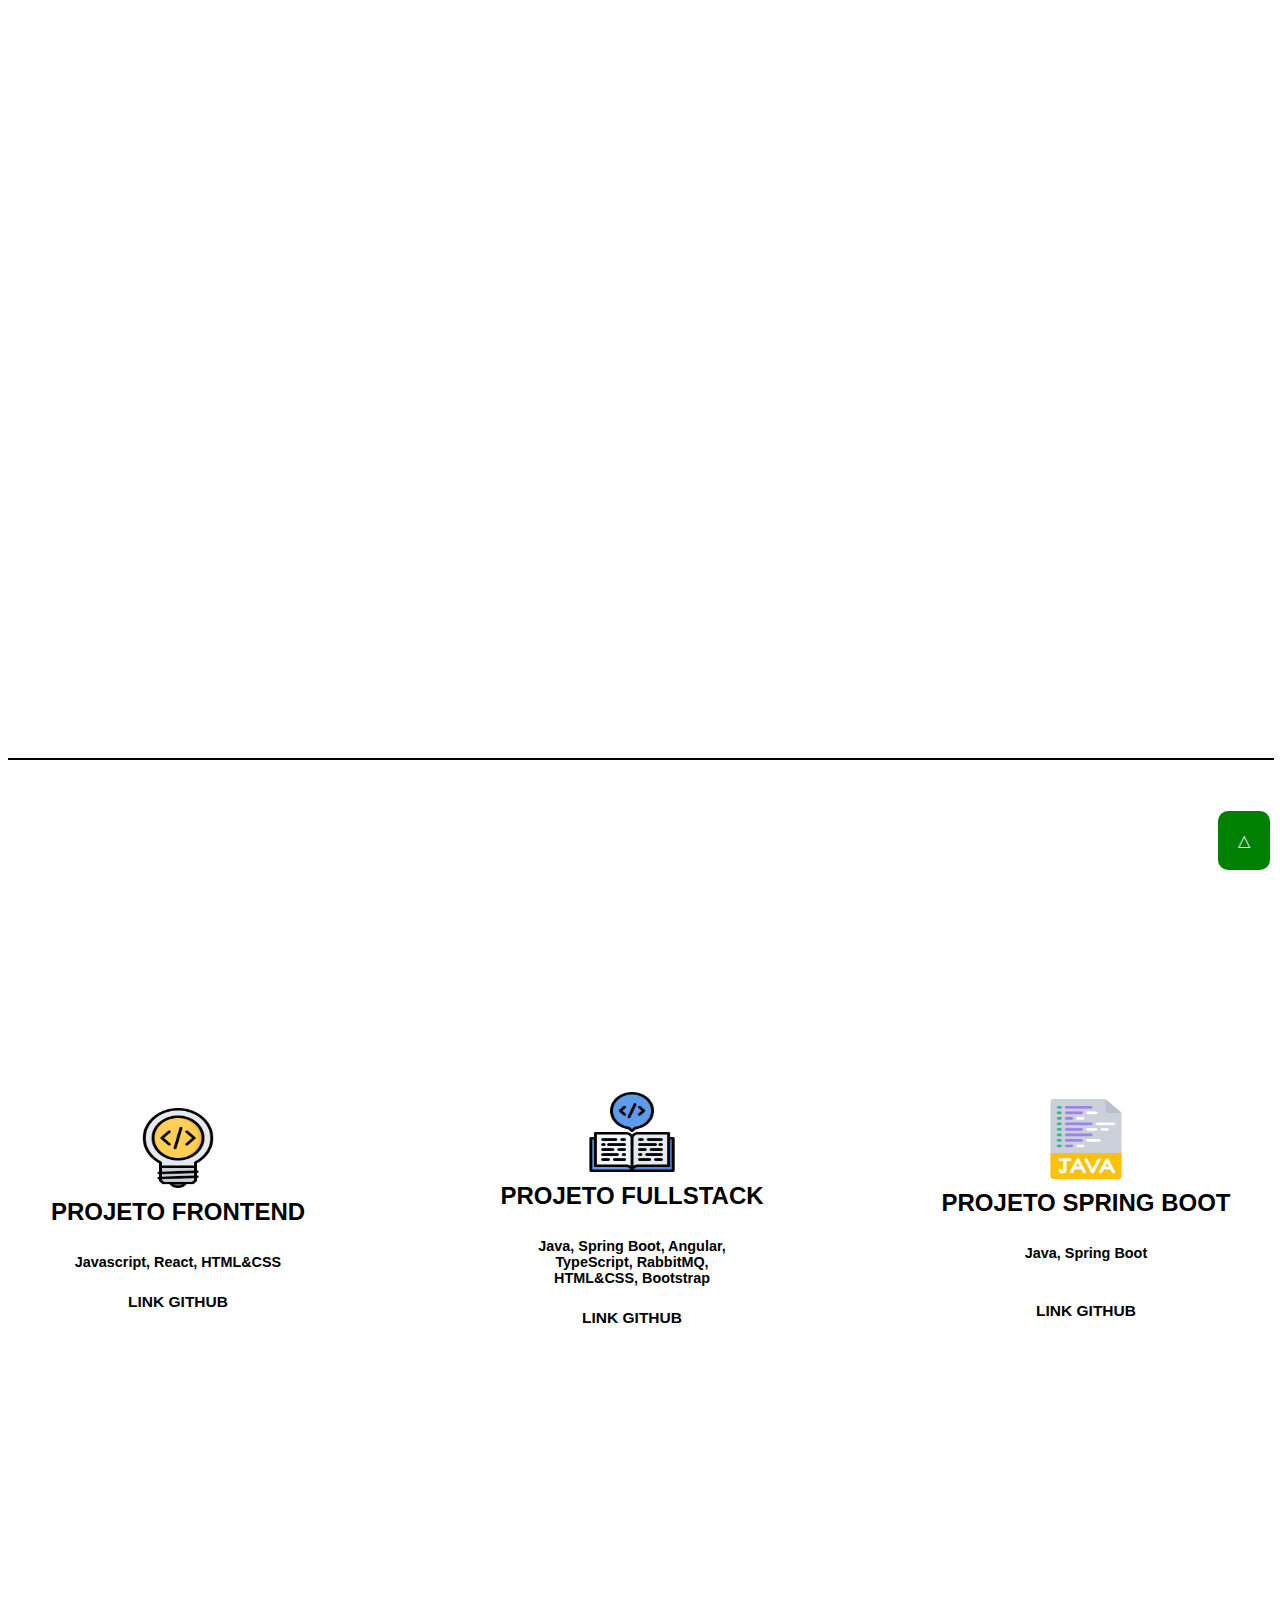
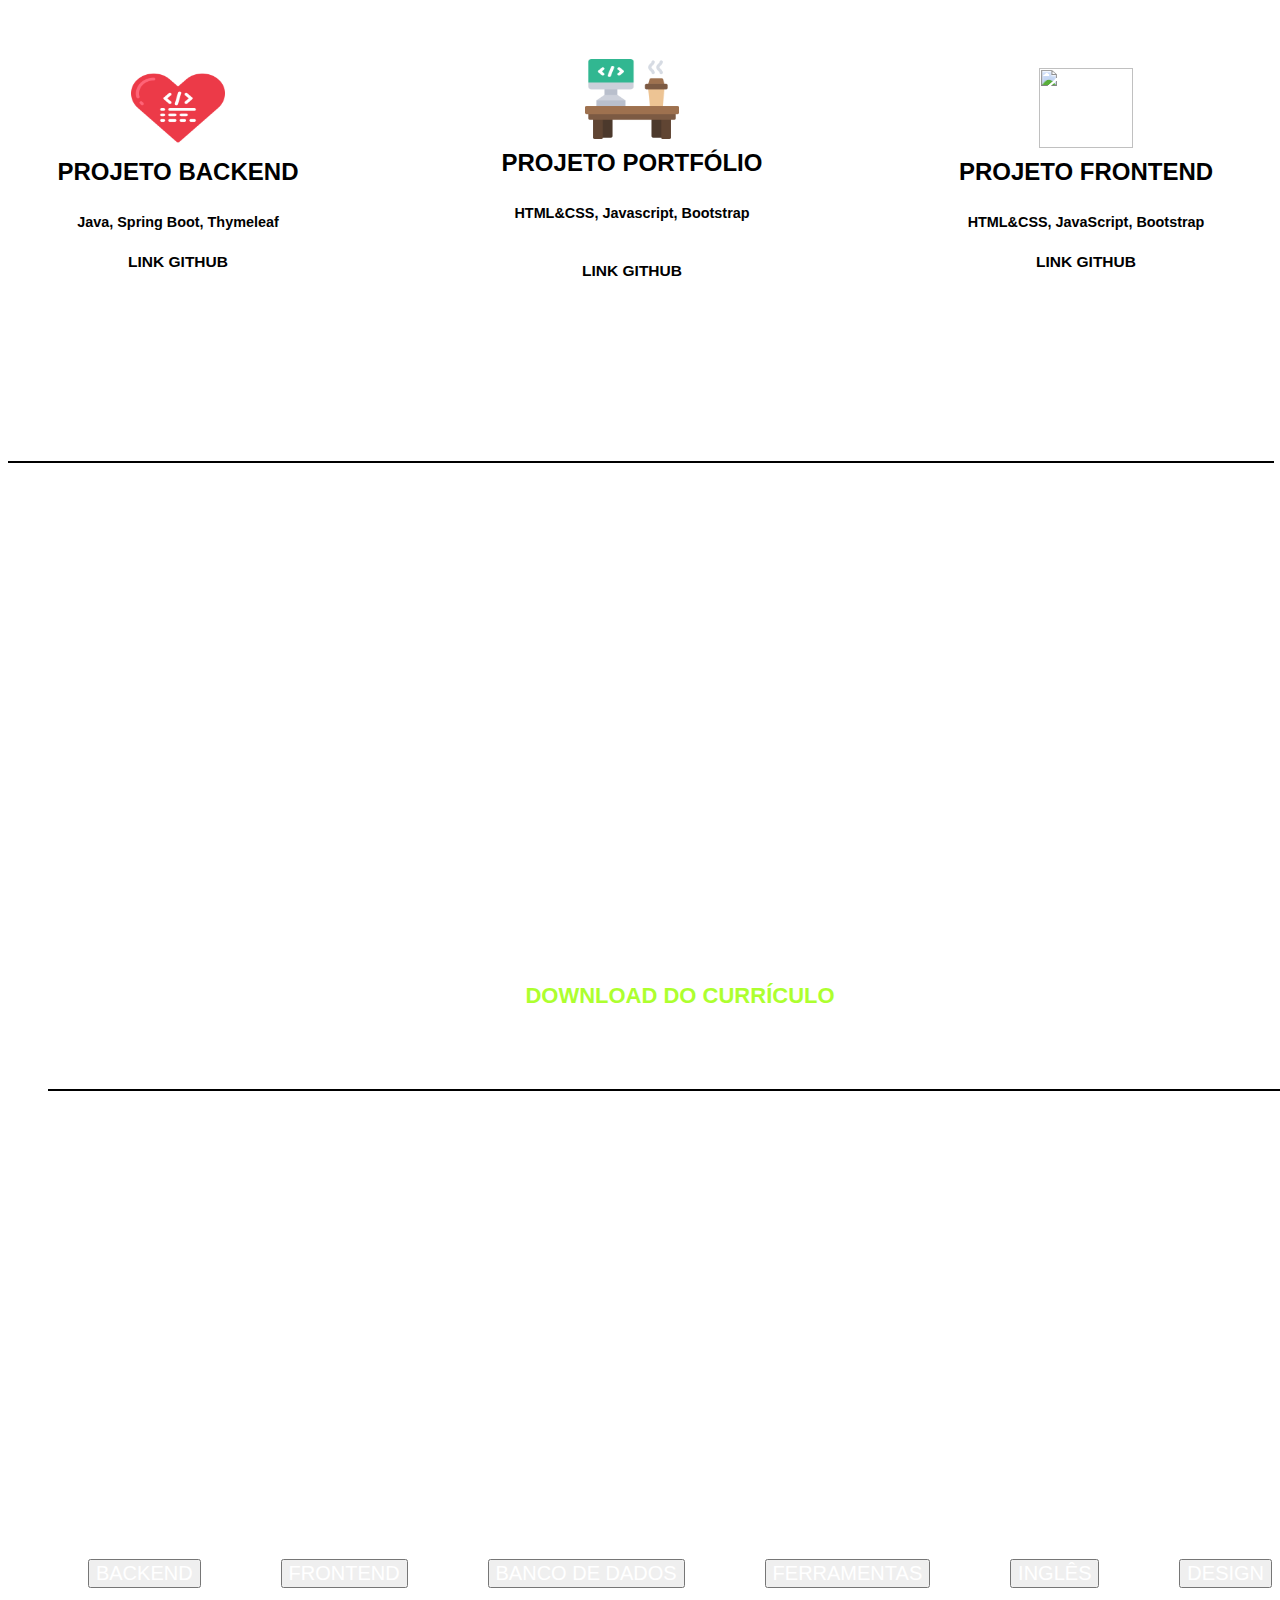
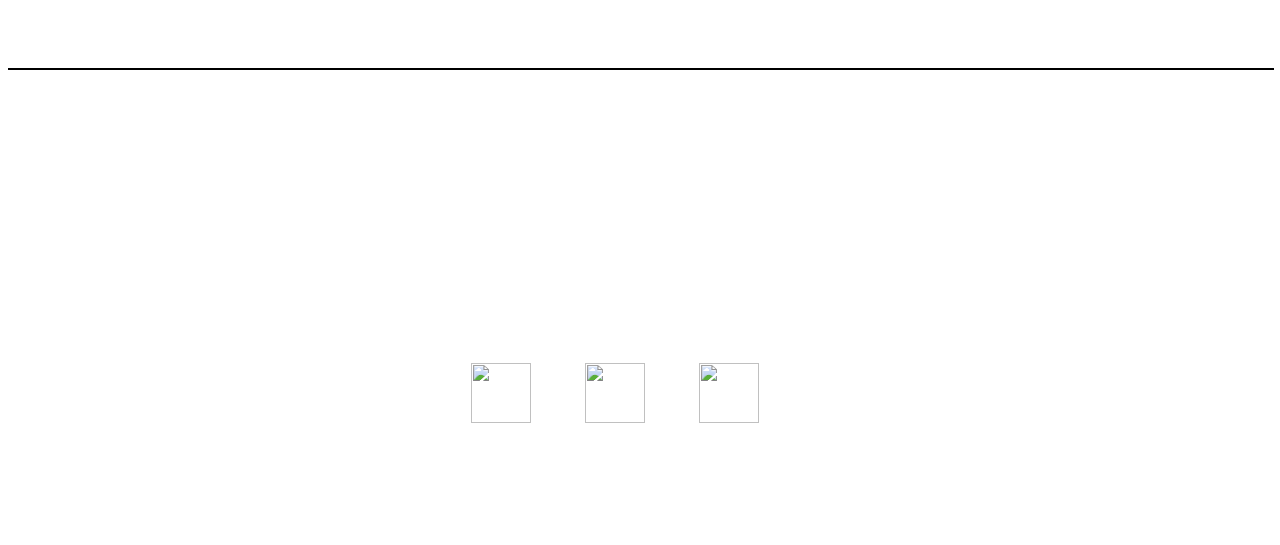
==== commit 87466634: "Ajuste de ortografia em textos sobre mim" ====
--- a/index.html
+++ b/index.html
@@ -8,7 +8,7 @@
     <link rel="stylesheet" href="icofont/icofont.min.css">
     <link rel="stylesheet" href="css/main.css">
     <link href='https://fonts.googleapis.com/css?family=Cabin+Condensed:700' rel='stylesheet' type='text/css'>
-    <meta property="og:image" content="./img/background2.jpg">
+
   
     <style>
         body{
@@ -74,9 +74,9 @@
         <div class="icon">
             <img src="img/lampada.png" height="80px">
         </div>
-        <h3>PROJETO FULLSTACK</h3>
-        <span>Java, Spring Boot, TypeScript, CLI, HTTP, Javascript, Angular, HTML&CSS</span>
-        <a href="https://github.com/cuelhosandra/EmployeeManager-Fullstack" target="_blank"><button>Link GitHub</button></a>
+        <h3>PROJETO FRONTEND</h3>
+        <span>Javascript, React, HTML&CSS</span>
+        <a href="https://github.com/cuelhosandra/ChameleonTI" target="_blank"><button>Link GitHub</button></a>
     </section>
     <section class="card shop">
         <div class="icon">
@@ -102,9 +102,9 @@
         <div class="icon">
             <img src="img/coracao.png" height="80px">
         </div>
-        <h3>PROJETO FULLSTACK</h3>
-        <span>Java, Spring Boot, TypeScript, CLI, HTTP, Javascript, Angular, HTML&CSS</span>
-        <a href="https://github.com/cuelhosandra/PetShopFullStack" target="_blank"><button>Link GitHub</button></a>
+        <h3>PROJETO BACKEND</h3>
+        <span>Java, Spring Boot, Thymeleaf</span>
+        <a href="https://github.com/cuelhosandra/AppTarefas" target="_blank"><button>Link GitHub</button></a>
     </section>
     <section class="card shop">
         <div class="icon">
@@ -135,21 +135,21 @@
      <div class="project-info head">               
         <div class="blocoSobre">
                 <div style="display:flex;">                    
-               <span style="flex:1" class="textoSobre">Com mais de 3 anos de experiência na área comercial, tinha em paralelo a paixão por tecnologia e programação.<br>            
+               <span style="flex:1" class="textoSobre">Com mais de 3 anos de experiência no atendimento ao cliente na área de Logística, tinha em paralelo a paixão por tecnologia e programação.<br>            
                     Em 2022 decidi mudar de área e a +DEVS2BLU me deu essa chance.<br>
-                     No decorrer do programa me identifiquei com Java e Spring Framework. No entanto, estou apta à iniciar no mercado DEV com o Frontend também.<br>
+                     No decorrer do programa me identifiquei com Java e Spring Boot. No entanto, estou apta à iniciar no mercado DEV com o Frontend também.<br>
                      Tenho como objetivo continuar me desenvolvendo e crescendo na área, sempre buscando novos desafios e oportunidades de aprendizado.</span>              
                   </div>  
                   <br><br>
                   <h4 style="color:white" align="center">Quer saber mais sobre mim? <br>Vem dar uma olhada no meu currículo completo com todas as informações! <br>
-                    <a class="curriculo" href="/img/SANDRA (1).pdf" download="Curriculo da Sandra">DOWNLOAD DO CURRÍCULO</a>   
+                    <a class="curriculo" href="./img/CurriculoSandra.pdf" download="Curriculo da Sandra">DOWNLOAD DO CURRÍCULO</a>   
                            
             </div>                 
 <div class="linha-divisoria"></div>
 
 <div>
 <!--HABILIDADES-->
-    <h2 class="sobreMim" id="secao3">HABILIDADES</h2>  
+    <h2 class="sobreMim" id="secao3">HABILIDADES</h2>  <br><br>
            
     <div class="blocoHabilidades">
        
@@ -157,13 +157,14 @@
            <span style="flex:1" class="textoHabilidade">Com habilidades excelentes em comunicação, liderei equipes em diversos projetos durante o programa +DEVS2BLU. <br> Minha criatividade e proatividade me permitem identificar soluções inovadoras e eficientes para os desafios do cotidiano. Sou altamente responsável e comprometida com a excelência em todas as minhas tarefas.</span>              
               </div>  
               <br><br>
-              <h4 style="color:white" align="center">Clique para expandir meus conhecimentos:<br>
+              <h4 style="color:white" align="center">Quer saber quais ferramentas eu já conheci no decorrer dos meus estudos?<br>
+                <span>É só clicar aqui:</span>
                     
         </div>         
             <div class="linguagens">
               <div class="item">
            
-                <button type="button" class="btn btn-block">BACKEND</button>                        
+                <button type="button" class="btn btn-block" onmouseover="AbortController">BACKEND</button>                        
                 <div class="collapse">Java <br>SpringBoot</div>               
             </div>
               <div class="item">
@@ -204,10 +205,12 @@
 <p class="textoSocial">Fale comigo nos canais abaixo. Vamos conversar!</p>
 
 <div class="iconsSocial">
-    <h4></h4>
-<a href="https://www.linkedin.com/in/sandra-coelho-38a08317a/" target="_blank"><img src="/img/linkedin.png"></img></a> 
-<a href="https://api.whatsapp.com/send?phone=5547991104702&text=Oi!%20Acabei%20de%20ver%20seu%20portf%C3%B3lio.%20Vamos%20conversar?%20:)" target="_blank"><img src="/img/whatsapp.png"></img></a>
-<a href="https://github.com/cuelhosandra" target="_blank"><img src="/img/github.png"></img></a>
+   
+<a href="https://www.linkedin.com/in/sandra-coelho-38a08317a/" target="_blank"><img src="./img/linkedin.png"></img></a> 
+
+<a href="https://api.whatsapp.com/send?phone=5547991104702&text=Oi!%20Acabei%20de%20ver%20seu%20portf%C3%B3lio.%20Vamos%20conversar?%20:)" target="_blank"><img src="./img/whatsapp.png"></img></a>
+
+<a href="https://github.com/cuelhosandra" target="_blank"><img src="./img/github.png"></img></a>
 </div>  
 
 <!-- <div class="contatos">
--- a/css/main.css
+++ b/css/main.css
@@ -110,6 +110,7 @@
     display: flex;
     justify-content: center;
     padding-top: 80px;
+    padding-bottom: 80px;
 }
 
 .bem-vindo, .fiqueAVontade{
@@ -506,7 +507,8 @@
     .hello{
         display: flex;
         justify-content: center;
-        padding-top: 80px;
+        padding-top: 60px;
+        padding-bottom: 60px;
     }
 
     .hello p{
